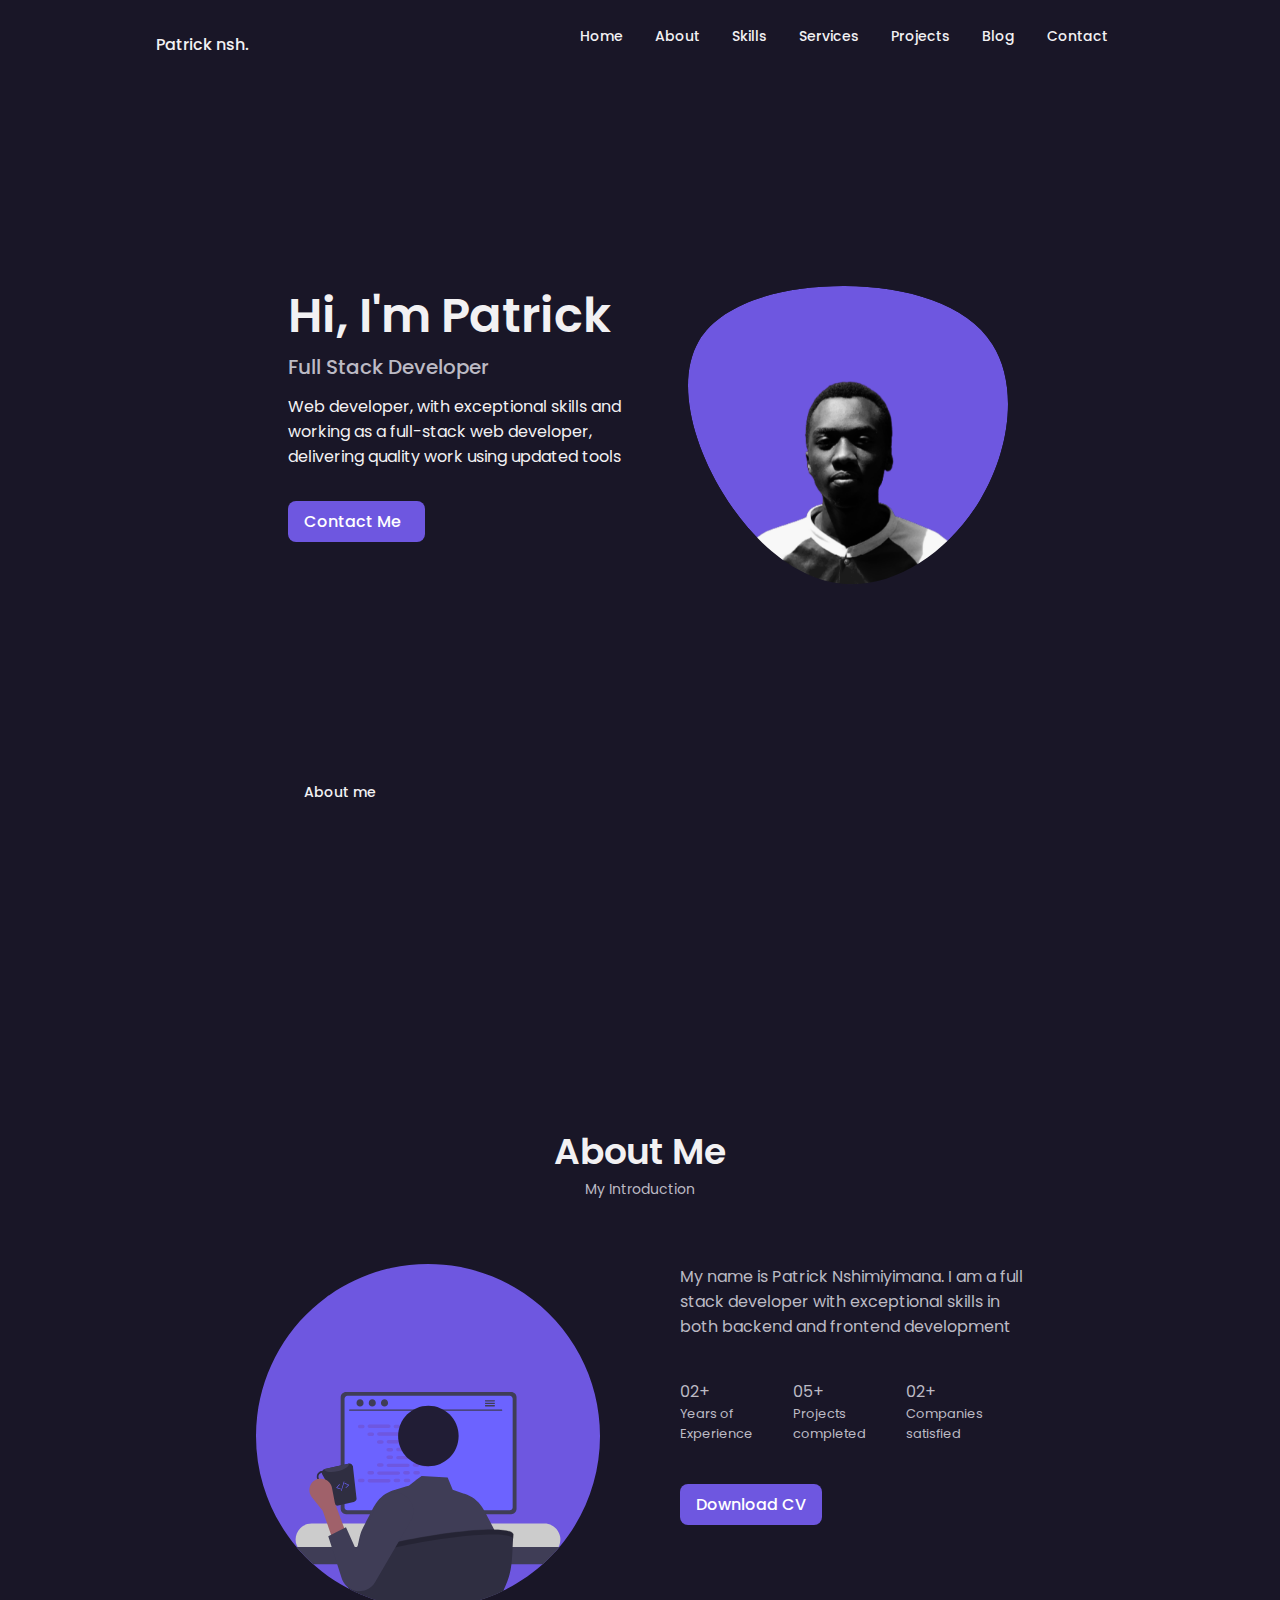
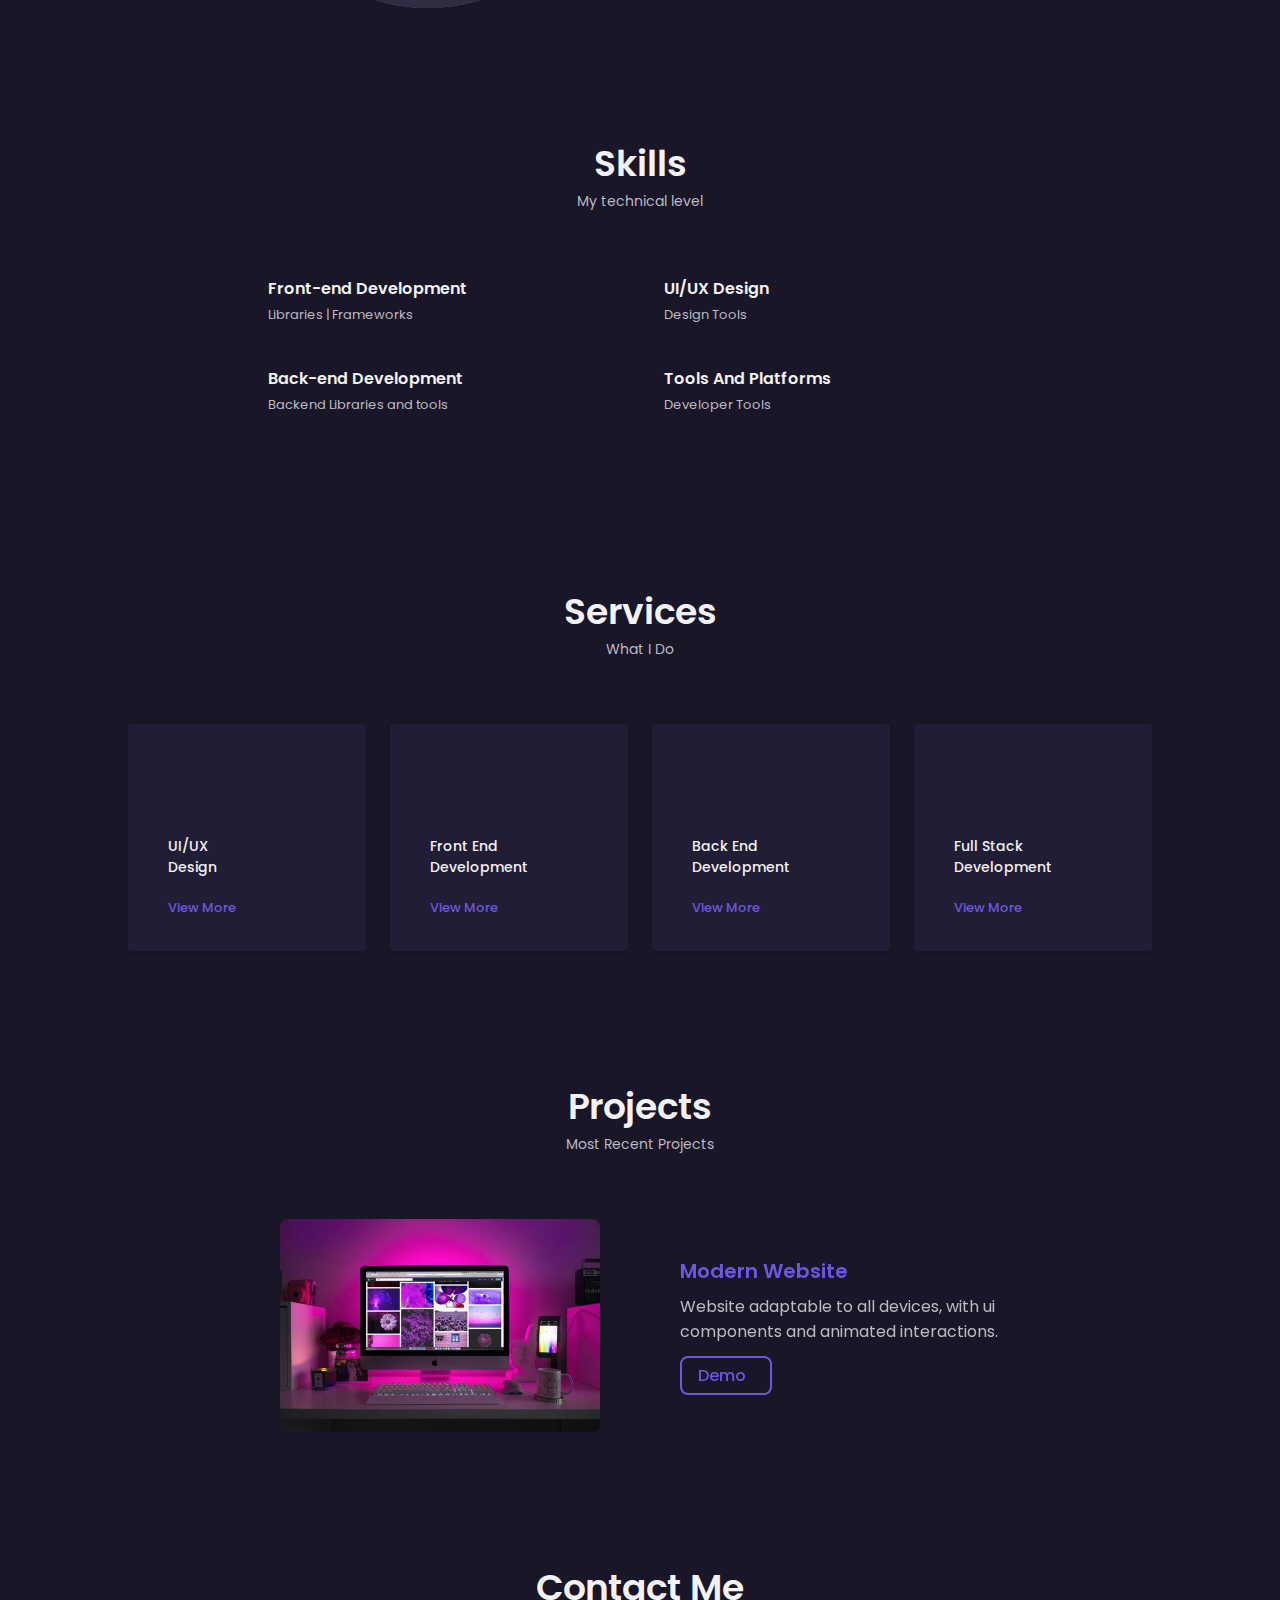
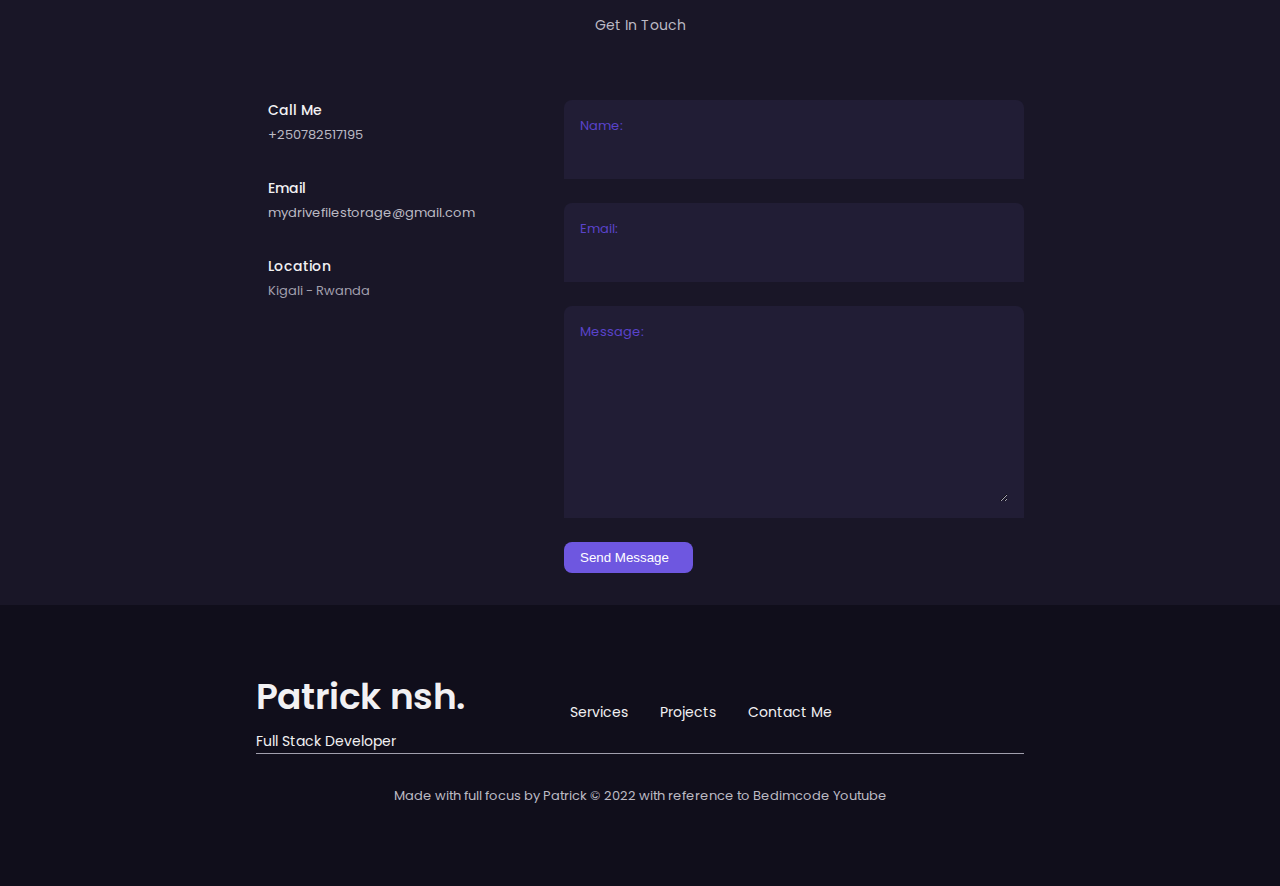
==== index.html @ 70150153 "initial commit" ====
<!DOCTYPE html>
<html lang="en">
<head>
    <meta charset="UTF-8">
    <meta http-equiv="X-UA-Compatible" content="IE=edge">
    <meta name="viewport" content="width=device-width, initial-scale=1.0">
    <link rel="stylesheet" href="https://unicons.iconscout.com/release/v4.0.0/css/line.css">
    <link rel="stylesheet" href="assets/css/swiper-bundle.min.css">
    <link rel="stylesheet" href="assets/css/styles.css">
    <title>Patrick | My portfolio</title>
</head>
<body>
    <header class="header" id="header">
        <nav class="container nav">
            <a href="#" class="nav__logo">Patrick nsh.</a>
            <div class="nav__menu" id="nav-menu">
                <ul class="nav__list grid">
                    <li class="nav__item">
                        <a href="#home" class="nav__link">
                            <i class="uil uil-estate nav__icon"></i> Home
                        </a>
                    </li>
                    <li class="nav__item">
                        <a href="#about" class="nav__link">
                            <i class="uil uil-user nav__icon"></i> About
                        </a>
                    </li>
                    <li class="nav__item">
                        <a href="#skills" class="nav__link">
                            <i class="uil uil-file-alt nav__icon"></i> Skills
                        </a>
                    </li>
                    <li class="nav__item">
                        <a href="#services" class="nav__link">
                            <i class="uil uil-briefcase-alt nav__icon"></i> Services
                        </a>
                    </li>
                    <li class="nav__item">
                        <a href="#portfolio" class="nav__link">
                            <i class="uil uil-browser nav__icon"></i></i> Projects
                        </a>
                    </li>
                    <li class="nav__item">
                        <a href="assets/Blog/index.html" target="_blank" class="nav__link"> 
                            <i class="uil uil-book-open nav__icon"></i> Blog
                        </a>
                    </li>
                    <li class="nav__item">
                        <a href="#contact" class="nav__link"> 
                            <i class="uil uil-message nav__icon"></i> Contact
                        </a>
                    </li>
                   
                </ul>
                <i class="uil uil-times nav__close" id="nav-close"></i>
            </div>
            <div class="nav__btns">
    
                <div class="nav__toggle" id="nav-toggle">
                    <i class="uil uil-apps"></i> 
                </div>
            </div>
        </nav>
    </header>
    
    <!-- MAIN -->
    <main class="main">
        <!-- HOME -->
        <section class="home section active-link" id="home">
            <div class="home__container container grid">
                <div class="home__content grid">
                    <div class="home__social">
                        <a href="" target="_blank" class="home__social-icon"><i class="uil uil-twitter-alt"></i></a>
                        <a href="" target="_blank" class="home__social-icon"><i class="uil uil-linkedin-alt"></i></a>
                        <a href="" target="_blank" class="home__social-icon"><i class="uil uil-github-alt"></i></a>
                    </div>
                    <div class="home__img">
                        <svg class="home__blob" viewBox="0 0 200 187" xmlns="http://www.w3.org/2000/svg" xmlns:xlink="http://www.w3.org/1999/xlink">
                            <mask id="mask0" mask-type="alpha">
                                <path d="M190.312 36.4879C206.582 62.1187 201.309 102.826 182.328 134.186C163.346 165.547 
                                130.807 187.559 100.226 186.353C69.6454 185.297 41.0228 161.023 21.7403 129.362C2.45775 
                                97.8511 -7.48481 59.1033 6.67581 34.5279C20.9871 10.1032 59.7028 -0.149132 97.9666 
                                0.00163737C136.23 0.303176 174.193 10.857 190.312 36.4879Z"/>
                            </mask>
                            <g mask="url(#mask0)">
                                <path d="M190.312 36.4879C206.582 62.1187 201.309 102.826 182.328 134.186C163.346 
                                165.547 130.807 187.559 100.226 186.353C69.6454 185.297 41.0228 161.023 21.7403 
                                129.362C2.45775 97.8511 -7.48481 59.1033 6.67581 34.5279C20.9871 10.1032 59.7028 
                                -0.149132 97.9666 0.00163737C136.23 0.303176 174.193 10.857 190.312 36.4879Z"/>
                                <image class="home__blob-img" x='18' y='44' href="/assets/img/profile1.png"/>
                            </g>
                        </svg>
                    </div>
                    <div class="home__data">
                        <h1 class="home__title">Hi, I'm Patrick</h1>
                        <h3 class="home__subtitle">Full Stack Developer</h3>
                        <p class="home__description">
                            Web developer, with exceptional skills and working as a full-stack web developer, 
                             delivering quality work using updated tools
                        </p>
                        <a href="#contact" class="button button--flex">Contact Me<i class="uil uil-message button__icon"></i></a>
                    </div>
                </div>
                <div class="home__scroll">
                    <a href="#about" class="home__scroll-button button--flex"><i class="uil uil-mouse-alt home__scroll-mouse"></i>
                    <span class="home__scroll-name">About me</span>
                    <i class="uil uil-arrow-down home__scroll-arrow"></i>
                    </a>
                </div>
            </div>
        </section>
    
        <!-- ABOUT -->
        <section class="about section" id="about">
            <h2 class="section__title">About Me</h2>
            <span class="section__subtitle">My Introduction</span>
            <div class="about__container container grid">
                <img src="/assets/img/programmer.svg" alt="programmer" class="about__img">
    
                <div class="about__data">
                    <p class="about__description"> My name is Patrick Nshimiyimana. 
                        I am a full stack developer with exceptional skills in both backend and frontend development
                    </p>
                    <div class="about__info">
                        <div>
                            <span class="about__info-title">02+</span>
                            <span class="about__info-name">Years of Experience</span>
                        </div>
                        <div>
                            <span class="about__info-title">05+</span>
                            <span class="about__info-name">Projects completed</span>
                        </div>
                        <div>
                            <span class="about__info-title">02+</span>
                            <span class="about__info-name">Companies satisfied</span>
                        </div>
                    </div>
                    <div class="about__buttons">
                        <a download="" href="assets/pdf/Christ letter 1 fin.pdf" class="button button--flex">
                            Download CV <i class="uil uil-download-alt button-icon"></i>
                        </a>
                    </div>
                </div>
            </div>
        </section>
    
        <!-- SKILLS -->
        <section class="skills section container" id="skills">
            <h2 class="section__title">Skills</h2>
            <span class="section__subtitle">My technical level</span>
            <div class="skills__container contaier grid">
                <div>
                    <!-- Front-end -->
                    <div class="skills__content skills__close">
                        <div class="skills__header">
                            <i class="uil uil-brackets-curly skills__icon"></i>
                            <div>
                                <h1 class="skills__title">Front-end Development</h1>
                                <span class="skills__subtitle">Libraries | Frameworks</span>
                            </div>
                            <i class="uil uil-angle-down skills__arrow"></i>
                        </div>
    
                        <div class="skills__list grid">
                            <div class="skills__data">
                                <div class="skills__titles">
                                    <h3 class="skills__name">HTML</h3>
                                </div>
                            </div>
                        </div>
                        
                        <div class="skills__list grid">
                            <div class="skills__data">
                                <div class="skills__titles">
                                    <h3 class="skills__name">CSS | Sass</h3>
                                </div>
                            </div>
                        </div>
    
                        <div class="skills__list grid">
                            <div class="skills__data">
                                <div class="skills__titles">
                                    <h3 class="skills__name">Tailwind CSS</h3>
                                </div>
                            </div>
                        </div>
    
                        <div class="skills__list grid">
                            <div class="skills__data">
                                <div class="skills__titles">
                                    <h3 class="skills__name">Javascript</h3>
                                </div>
                            </div>
                        </div>
    
                        <div class="skills__list grid">
                            <div class="skills__data">
                                <div class="skills__titles">
                                    <h3 class="skills__name">React</h3>
                                </div>
                            </div>
                        </div>
    
    
                    </div>

                    <!-- backend -->
                    <div class="skills__content skills__close">
                        <div class="skills__header">
                            <i class="uil uil-server-network-alt skills__icon"></i>
                            <div>
                                <h1 class="skills__title">Back-end Development</h1>
                                <span class="skills__subtitle">Backend Libraries and tools</span>
                            </div>
                            <i class="uil uil-angle-down skills__arrow"></i>
                        </div>
    
                        <div class="skills__list grid">
                            <div class="skills__data">
                                <div class="skills__titles">
                                    <h3 class="skills__name">Node.js</h3>
                                </div>
                            </div>
                        </div>
                        
                        <div class="skills__list grid">
                            <div class="skills__data">
                                <div class="skills__titles">
                                    <h3 class="skills__name">Express.js</h3>
                                </div>
                            </div>
                        </div>
                        
                        <div class="skills__list grid">
                            <div class="skills__data">
                                <div class="skills__titles">
                                    <h3 class="skills__name">MongoDB</h3>
                                </div>
                            </div>
                        </div>

                        <div class="skills__list grid">
                            <div class="skills__data">
                                <div class="skills__titles">
                                    <h3 class="skills__name">Postgres</h3>
                                </div>
                            </div>
                        </div>
    
                    </div>
                </div>
    
                <div>
                    <div>
                        <!-- UI/UX Design -->
                        <div class="skills__content skills__close">
                            <div class="skills__header">
                                <i class="uil uil-swatchbook skills__icon"></i>
                                <div>
                                    <h1 class="skills__title">UI/UX Design</h1>
                                    <span class="skills__subtitle">Design Tools</span>
                                </div>
                                <i class="uil uil-angle-down skills__arrow"></i>
                            </div>
        
                            <div class="skills__list grid">
                                <div class="skills__data">
                                    <div class="skills__titles">
                                        <h3 class="skills__name">Figma</h3>
                                    </div>
                                </div>
                            </div>
                            
                            <div class="skills__list grid">
                                <div class="skills__data">
                                    <div class="skills__titles">
                                        <h3 class="skills__name">Piktochart</h3>
                                    </div>
                                </div>
                            </div>
        
        
                        </div>
        
                        <!-- Tools And Platforms -->
                        <div class="skills__content skills__close">
                            <div class="skills__header">
                                <i class="uil uil-cell skills__icon"></i>
                                <div>
                                    <h1 class="skills__title">Tools And Platforms</h1>
                                    <span class="skills__subtitle">Developer Tools</span>
                                </div>
                                <i class="uil uil-angle-down skills__arrow"></i>
                            </div>
                            
                            <div class="skills__list grid">
                                <div class="skills__data">
                                    <div class="skills__titles">
                                        <h3 class="skills__name">Git | Github</h3>
                                    </div>
                                </div>
                            </div>

                            <div class="skills__list grid">
                                <div class="skills__data">
                                    <div class="skills__titles">
                                        <h3 class="skills__name">Heroku</h3>
                                    </div>
                                </div>
                            </div>
                            <div class="skills__list grid">
                                <div class="skills__data">
                                    <div class="skills__titles">
                                        <h3 class="skills__name">Netlify</h3>
                                    </div>
                                </div>
                            </div>
        
                            <div class="skills__list grid">
                                <div class="skills__data">
                                    <div class="skills__titles">
                                        <h3 class="skills__name">Firebase</h3>
                                    </div>
                                </div>
                            </div>
        
                        </div>
                    </div>
    
                </div>
            </div>
        </section>
    
        <!-- SERVICES -->
        <section class="services section" id="services">
            <h2 class="section__title">Services</h2>
            <span class="section__subtitle">What I Do</span>
    
            <div class="services__container container grid">
                <!-- UI / UX Design -->
                <div class="services__content">
                    <div>
                        <i class="uil uil-web-grid services__icon"></i>
                        <h3 class="services__title">UI/UX<br>Design</h3>
                        <span class="button button--flex button--small button--link services__button">
                            View More <i class="uil uil-arrow-right button__icon"></i>
                        </span>
    
                        <div class="services__modal">
                            <div class="services__modal-content">
                                <h4 class="services__modal-title">UI/UX<br>Design</h4>
                                <i class="uil uil-times services__modal-close"></i>
                                <ul class="services__modal-services grid">
                                    <li class="services__modal-service">
                                        <i class="uil uil-check-circle services__modal-icon"></i>
                                        <p>I develop Modern User Interface Website</p>
                                    </li>
                                    <li class="services__modal-service">
                                        <i class="uil uil-check-circle services__modal-icon"></i>
                                        <p>Website Development</p>
                                    </li>
                                    <li class="services__modal-service">
                                        <i class="uil uil-check-circle services__modal-icon"></i>
                                        <p>I Create UX Element Interactions</p>
                                    </li>
                                    <li class="services__modal-service">
                                        <i class="uil uil-check-circle services__modal-icon"></i>
                                        <p>I Promote Your Company Brand</p>
                                    </li>
                                </ul>
                            </div>
                        </div>
                    </div>
                </div>
                
                <!-- Front End Development -->
                <div class="services__content">
                    <div>
                        <i class="uil uil-arrow services__icon"></i>
                        <h3 class="services__title">Front End<br>Development</h3>
                        <span class="button button--flex button--small button--link services__button">
                            View More <i class="uil uil-arrow-right button__icon"></i>
                        </span>
    
                        <div class="services__modal">
                            <div class="services__modal-content">
                                <h4 class="services__modal-title">Front End<br>Development</h4>
                                <i class="uil uil-times services__modal-close"></i>
                                <ul class="services__modal-services grid">
                                    <li class="services__modal-service">
                                        <i class="uil uil-check-circle services__modal-icon"></i>
                                        <p>I develop Modern User Interface Website</p>
                                    </li>
                                    <li class="services__modal-service">
                                        <i class="uil uil-check-circle services__modal-icon"></i>
                                        <p>Website Development</p>
                                    </li>
                                    <li class="services__modal-service">
                                        <i class="uil uil-check-circle services__modal-icon"></i>
                                        <p>I Create UX Element Interactions</p>
                                    </li>
                                    <li class="services__modal-service">
                                        <i class="uil uil-check-circle services__modal-icon"></i>
                                        <p>I Promote Your Company Brand</p>
                                    </li>
                                </ul>
                            </div>
                        </div>
                    </div>
                </div>
                
                <!-- Back End Development -->
                <div class="services__content">
                    <div>
                        <i class="uil uil-server-connection services__icon"></i>
                        <h3 class="services__title">Back End<br>Development</h3>
                        <span class="button button--flex button--small button--link services__button">
                            View More <i class="uil uil-arrow-right button__icon"></i>
                        </span>
    
                        <div class="services__modal">
                            <div class="services__modal-content">
                                <h4 class="services__modal-title">Back End<br>Development</h4>
                                <i class="uil uil-times services__modal-close"></i>
                                <ul class="services__modal-services grid">
                                    <li class="services__modal-service">
                                        <i class="uil uil-check-circle services__modal-icon"></i>
                                        <p>I develop Modern User Interface Website</p>
                                    </li>
                                    <li class="services__modal-service">
                                        <i class="uil uil-check-circle services__modal-icon"></i>
                                        <p>Websites Development</p>
                                    </li>
                                    <li class="services__modal-service">
                                        <i class="uil uil-check-circle services__modal-icon"></i>
                                        <p>I Create UX Element Interactions</p>
                                    </li>
                                    <li class="services__modal-service">
                                        <i class="uil uil-check-circle services__modal-icon"></i>
                                        <p>I Promote Your Company Brand</p>
                                    </li>
                                </ul>
                            </div>
                        </div>
                    </div>
                </div>
                
                <!-- Full Stack Development -->
                <div class="services__content">
                    <div>
                        <i class="uil uil-brackets-curly services__icon"></i>
                        <h3 class="services__title">Full Stack<br>Development</h3>
                        <span class="button button--flex button--small button--link services__button">
                            View More <i class="uil uil-arrow-right button__icon"></i>
                        </span>
    
                        <div class="services__modal">
                            <div class="services__modal-content">
                                <h4 class="services__modal-title">Full Stack<br>Development</h4>
                                <i class="uil uil-times services__modal-close"></i>
                                <ul class="services__modal-services grid">
                                    <li class="services__modal-service">
                                        <i class="uil uil-check-circle services__modal-icon"></i>
                                        <p>I develop Modern User Interface Websites</p>
                                    </li>
                                    <li class="services__modal-service">
                                        <i class="uil uil-check-circle services__modal-icon"></i>
                                        <p>Websites Development</p>
                                    </li>
                                    <li class="services__modal-service">
                                        <i class="uil uil-check-circle services__modal-icon"></i>
                                        <p>I Create UX Element Interactions</p>
                                    </li>
                                    <li class="services__modal-service">
                                        <i class="uil uil-check-circle services__modal-icon"></i>
                                        <p>I Promote Your Company Brand</p>
                                    </li>
                                </ul>
                            </div>
                        </div>
                    </div>
                </div>
    
    
            </div>
        </section>
    
        <!-- Projects -->
        <section class="portfolio section" id="portfolio">
            <h2 class="section__title">Projects</h2>
            <span class="section__subtitle">Most Recent Projects</span>
    
            <div class="portfolio__container container swiper swiper-container">
                <div class="swiper-wrapper">
                    <!-- Project 1 -->
                    <div class="portfolio__content grid swiper-slide">
                        <img src="/assets/img/portfolio1.jpg" alt="" class="portfolio__img">
    
                        <div class="portfolio__data">
                            <h3 class="portfolio__title">Modern Website</h3>
                            <p class="portfolio__description">Website adaptable to all devices, with ui components and animated interactions.</p>
                            <a href="#" class="button button--flex button--small portfolio__button">
                                Demo <i class="uil uil-arrow-right button__icon"></i></a>
                        </div>
                    </div>
                    
                    <!-- Project 2 -->
                    <!-- <div class="portfolio__content grid swiper-slide">
                        <img src="/assets/img/portfolio2.jpg" alt="" class="portfolio__img">
    
                        <div class="portfolio__data">
                            <h3 class="portfolio__title">Web Application</h3>
                            <p class="portfolio__description">Website adaptable to all devices, with ui components and animated interactions.</p>
                            <a href="#" class="button button--flex button--small portfolio__button">
                                Demo <i class="uil uil-arrow-right button__icon"></i></a>
                        </div>
                    </div> -->
                    
                    <!-- Project 3 -->
                   <!-- <div class="portfolio__content grid swiper-slide">
                        <img src="/assets/img/portfolio3.jpg" alt="" class="portfolio__img">
    
                        <div class="portfolio__data">
                            <h3 class="portfolio__title">Online Store</h3>
                            <p class="portfolio__description">Website adaptable to all devices, with ui components and animated interactions.</p>
                            <a href="#" class="button button--flex button--small portfolio__button">
                                Demo <i class="uil uil-arrow-right button__icon"></i></a>
                        </div>
                    </div> -->
                </div>
                <!-- Pagination Arrows -->
                <div class="swiper-button-next">
                    <i class="uil uil-angle-right-b swiper-portfolio-icon"></i>
                </div>
                <div class="swiper-button-prev">
                    <i class="uil uil-angle-left-b swiper-portfolio-icon"></i>
                </div>
                <!-- Pagination -->
                <div class="swiper-pagination"></div>
            </div>
        </section>
    
        </section>
    
        <!-- CONTACT ME -->
        <section class="contact section" id="contact">
            <h2 class="section__title">Contact Me</h2>
            <span class="section__subtitle">Get In Touch</span>
    
            <div class="contact__container container grid">
                <div>
                    <!-- Telephone -->
                    <div class="contact__information">
                        <i class="uil uil-phone-alt contact__icon"></i>
    
                        <div>
                            <h3 class="contact__title">Call Me</h3>
                            <span class="contact__subtitle"><a href="tel:+250782517195">+250782517195</a></span>
                        </div>
                    </div>
                    <!-- Email -->
                    <div class="contact__information">
                        <i class="uil uil-envelope contact__icon"></i>
    
                        <div>
                            <h3 class="contact__title">Email</h3>
                            <span class="contact__subtitle"><a href="mailto:mydrivefilestorage@gmail.com">mydrivefilestorage@gmail.com</a></span>
                        </div>
                    </div>
                    <!-- Location -->
                    <div class="contact__information">
                        <i class="uil uil-map-marker contact__icon"></i>
    
                        <div>
                            <h3 class="contact__title">Location</h3>
                            <span class="contact__subtitle"> Kigali - Rwanda</span>
                        </div>
                    </div>
                </div>
                <!-- Contact Me Forms -->
                <!-- <form action="" method="POST" class="contact__form grid" id="form">
                        <div class="contact__content">
                            <label for="" class="contact__label">Names:</label>
                            <input type="text" name="name" id="nameId" class="contact__input" >
                        </div>
                        <div class="contact__content">
                            <label for="" class="contact__label">Email:</label>
                            <input type="email" name="email" id="emailId" class="contact__input">
                        </div>
                    <div class="contact__content">
                        <label for="" class="contact__label">Message:</label>
                        <textarea name="message" id="messageId" cols="0" rows="7" class="contact__input" ></textarea>
                    </div>
    
                    <div>
                        <button type="submit" class="button button--flex contact--btn" id="submitBtn">Send Message<i class="uil uil-message button__icon"></i> </button>
                    </div>
                </form> -->

                <form id="form" class="contact__form grid">

                    <div class="contact__content">
                      <label for="name" class="contact__label">Name:</label>
                      <input type="text" name="username" id="username" class="contact__input"/>
                      <div class="error"></div>
                    </div>
                
                    <div class="contact__content">
                      <label for="email" class="contact__label">Email:</label>
                      <input type="email" name="email" id="email" class="contact__input"/>
                      <div class="error"></div>
                    </div>
                
                    <div class="contact__content">
                      <label for="message" class="contact__label">Message:</label>
                      <textarea type="text" name="message" cols="0" rows="7" id="message" class="contact__input" > </textarea>
                      <div class="error"></div>
                    </div>
                
                    <div>
                        <button type="submit" class="button button--flex contact--btn" id="submitBtn">Send Message<i class="uil uil-message button__icon"></i> </button>
                    </div>
                  </form>

            </div>
        </section>

        <footer class="footer">
            <div class="footer__bg">
                <div class="footer__container container grid">
                    <div>
                        <h1 class="footer__title">Patrick nsh.</h1>
                        <span class="footer__subtitle">Full Stack Developer</span>
                    </div>
                    <div>
                        <ul class="footer__links grid">
                            <li><a href="#services" class="footer__link">Services</a></li>
                            <li><a href="#portfolio" class="footer__link">Projects</a></li>
                            <li><a href="#contact" class="footer__link">Contact Me</a></li>
                        </ul>
                    </div>
                    <div class="footer__socials grid">
                        <a href="#" target="_blank" class="footer__social"><i class="uil uil-instagram"></i></a>
                        <a href="#" target="_blank" class="footer__social"><i class="uil uil-linkedin-alt"></i></a>
                        <a href="#" target="_blank" class="footer__social"><i class="uil uil-github-alt"></i></a>
                    </div>
                </div>
                <div class="footer__copyright container grid">
                    <p class="footer__copy">Made with full focus by Patrick &#169; 2022 with reference to Bedimcode Youtube</p>
                </div>
            </div>
        </footer>
        
    </main>

    <script src="assets/js/main.js"></script>
    <!-- <script src="assets/js/validation.js"></script> -->
    <script src="assets/js/userMessages.js"></script>
    <script src="assets/js/swiper-bundle.min.js"></script>
</body>
</html>
---- assets/css/styles.css ----
/* GOOGLE FONTS */
@import url('https://fonts.googleapis.com/css2?family=Poppins:wght@100;200;300;400;500;600;700;800;900&display=swap');

/* VARIABLES CSS */
:root {
    --header-height: 4rem;

    /*========== Colors ==========*/
    /* Change favorite color */
    --hue-color: 250; /*Purple 250 - Green 142 - Blue 230 - Pink 340*/

    /* HSL color mode */
    --first-color: hsl(var(--hue-color), 69%, 61%);
    --first-color-alt: hsl(var(--hue-color), 57%, 53%);
    --text-color-light: hsl(var(--hue-color), 8%, 65%);
    --first-color-second: hsl(var(--hue-color), 30%, 8%);
    --title-color: hsl(var(--hue-color), 8%, 95%);
    --text-color: hsl(var(--hue-color), 8%, 75%);
    --input-color: hsl(var(--hue-color), 29%, 16%);
    --body-color: hsl(var(--hue-color), 28%, 12%);
    --container-color: hsl(var(--hue-color), 29%, 16%);
    --scroll-bar-color: hsl(var(--hue-color), 12%, 48%);
    --scroll-thumb-color: hsl(var(--hue-color), 12%, 36%);

    /*========== Font and typography ==========*/
    --body-font: 'Poppins', sans-serif;

    /* .5rem = 8px, 1rem = 16px, 1.5rem = 24px ... */
    --big-font-size: 2rem;
    --h1-font-size: 1.5rem;
    --h2-font-size: 1.25rem;
    --h3-font-size: 1.125rem;
    --normal-font-size: .938rem;
    --small-font-size: .813rem;
    --smaller-font-size: .75rem;

    /*========== Font weight ==========*/
    --font-medium: 500;
    --font-semi-bold: 600;

    /*========== Margins Bottom ==========*/
    /* .25rem = 4px, .5rem = 8px, .75rem = 12px ... */
    --mb-0-25: .25rem;
    --mb-0-5: .5rem;
    --mb-0-75: .75rem;
    --mb-1: 1rem;
    --mb-1-5: 1.5rem;
    --mb-2: 2rem;
    --mb-2-5: 2.5rem;
    --mb-3: 3rem;

    /*========== z index ==========*/
    --z-tooltip: 10;
    --z-fixed: 100;
    --z-modal: 1000;
}

.error {
    color: #af4444;
    font-size: 14.5px;
    margin-top: 5px;
  }

/* Font size for large devices */
@media screen and (min-width: 968px) {
    :root {
        --big-font-size: 3rem;
        --h1-font-size: 2.25rem;
        --h2-font-size: 1.5rem;
        --h3-font-size: 1.25rem;
        --normal-font-size: 1rem;
        --small-font-size: .875rem;
        --smaller-font-size: .813rem;
    }
}

/*========== Button Dark/Light ==========*/
.nav__btns{
    display: flex;
    align-items: center;
}

.change-theme{
    font-size: 1.25rem;
    color: var(--title-color);
    margin-right: var(--mb-1);
    cursor: pointer;
}

.change-theme:hover{
    color: var(--first-color);
}

/* BASE */
*{
    margin: 0;
    padding: 0;
    box-sizing: border-box;
}

html{
    scroll-behavior: smooth;
}

body{
    margin: 0 0 var(--header-height) 0;
    font-family: var(--body-font);
    font-size: var(--normal-font-size);
    background-color: var(--body-color);
}

h1, h2, h3, h4{
    color: var(--title-color);
    font-weight: var(--font-semi-bold);
}

ul{
    list-style: none;
}

a{
    text-decoration: none;
    color: var(--text-color);
}

img{
    max-width: 100%;
    height: auto;
}


/* REUSABLE CSS CLASSES */
.section{
    padding: 2rem 0 2rem;
}

.section__title{
    font-size: var(--h1-font-size);
}

.section__subtitle{
    display: block;
    font-size: var(--small-font-size);
    margin-bottom: var(--mb-3);
    color: var(--text-color);
}

.section__title, .section__subtitle{
    text-align: center;
}

/* LAYOUT */
.container{
    max-width: 768px;
    margin-left: var(--mb-1-5);
    margin-right: var(--mb-1-5);
}

.grid{
    display: grid;
    gap: 1.5rem;
}

.header{
    width: 100%;
    position: fixed;
    bottom: 0;
    left: 0;
    z-index: var(--z-fixed);
    background-color: var(--body-color);
}


/* NAV */
.nav{
    max-width: 968px;
    height: var(--header-height);
    display: flex;
    justify-content: space-between;
    align-items: center;
    /* border-top: 1px solid var(--first-color); */
}

.nav__logo, .nav__toggle{
    color: var(--title-color);
    font-weight: var(--font-medium);
}

.nav__logo:hover{
    color: var(--first-color);
}

.nav__toggle{
    font-size: 1.1rem;
    cursor: pointer;
}

.nav__toggle:hover{
    color: var(--first-color);
}

/* Nav Menu Media Query */
@media screen and (max-width: 767px) {
    .nav__menu{
        position: fixed;
        bottom: -100%;
        left: 0;
        width: 100%;
        background-color: var(--body-color);
        padding: 2rem 1.5rem 4rem;
        box-shadow: 0 -1px 4px rgba(0, 0, 0, .15);
        border-radius: 1.5rem  1.5rem 0 0;
        transition: .4s ease;
        /* border-top: 1px solid var(--first-color-second); */
    }
}

.nav__list{
    grid-template-columns: repeat(3, 1fr);
    gap: 2rem;
    margin-bottom: var(--mb-1);
}

.nav__link{
    display: flex;
    flex-direction: column;
    align-items: center;
    text-align: center;
    font-size: var(--small-font-size);
    color: var(--title-color);
    font-weight: var(--font-medium);
}

.nav__link:hover{
    color: var(--first-color);
}

.nav__icon{
    font-size: 1.2rem;
}

.nav__close{
    position: absolute;
    right: 1.3rem;
    bottom: .5rem;
    font-size: 1.5rem;
    cursor: pointer;
    color: var(--first-color);
}
.nav__close:hover{
    color: var(--first-color-alt);
}

/* show menu */
.show-menu{
    bottom: 0;
}

/* Active link */
.active-link{
    color: var(--first-color);
}

/* Change background header */
.scroll-header{
    box-shadow: 0 -1px 4px rgba(0, 0, 0, .15);
}

/* HOME */
.home__container{
    gap: 1rem;
    height: 100vh;
}

.home__content{
    grid-template-columns: .5fr auto;
    align-items: center;
}

.home__social{
    display: grid;
    grid-template-columns: max-content;
    row-gap: 1rem;
}

.home__social-icon{
    font-size: 1.35rem;
    color: var(--first-color);
}

.home__social-icon:hover{
    color: var(--first-color-alt);
}

.home__blob{
    width: 200px;
    fill: var(--first-color);
}

.home__blob-img{
    width: 170px;
}

.home__data{
    grid-column: 1/3;
    padding-bottom: 3.5rem;
}

.home__title{
    font-size: var(--big-font-size);
}

.home__title-special{
    color: var(--first-color);
}

.home__subtitle{
    font-size: var(--h3-font-size);
    color: var(--text-color);
    font-weight: var(--font-medium);
    margin-bottom: var(--mb-0-75);
}

.home__description{
    color: var(--title-color);
    margin-bottom: var(--mb-2);
}

.home__scroll{
    display: none;
}

.home__scroll-button{
    color: var(--first-color);
    transition: .3s;
}

.home__scroll-button:hover{
    transform: translateY(.25rem);
}

.home__scroll-mouse{
    font-size: 2rem;
}

.home__scroll-name{
    font-size: var(--small-font-size);
    color: var(--title-color);
    font-weight: var(--font-medium);
    margin-right: var(--mb-0-25);
}

.home__scroll-arrow{
    font-size: 1.25rem;
}

/* BUTTONS */

.button{
    display: inline-block;
    background-color: var(--first-color);
    color: #fff;
    padding: .5rem 1rem;
    border-radius: .5rem;
    border: none;
    font-weight: var(--font-medium);
    transition: .3s ease;
}

.button:hover{
    background-color: transparent;
    border: 1px solid var(--first-color);
}

.button__icon{
    font-size: 1.25rem;
    margin-left: var(--mb-0-5);
    transition: .3s ease;
}

.button--flex{
    display: inline-flex;
    align-items: center;
}

.button--small{
    padding: .75rem 1rem;
}

.button--link{
    padding: 0;
    background: transparent;
    color: var(--first-color);
}
.button--link:hover{
    background: transparent;
    color: var(--first-color-alt);
}
/* ABOUT */

.about__img{
    width: 200px;
    border-radius: .5rem;
    justify-self: center;
    align-items: center;
}

.about__description{
    color: var(--text-color);
    text-align: justify;
    margin-bottom: var(--mb-2-5);
}

.about__info{
    color: var(--text-color);
    display: flex;
    justify-content: space-evenly;
    margin-bottom: var(--mb-2-5);
}

.about__info-name{
    font-size: var(--smaller-font-size);    
}

.about__info-name, .about__info-title{
    display: flex;
}

.about__buttons{
    display: flex;
    justify-content: center;
}

/* SKILLS */

.skills__container{
    row-gap: 0;
}

.skills__header{
    display: flex;
    align-items: center;
    margin-bottom: var(--mb-2-5);
    cursor: pointer;
}

.skills__icon, .skills__arrow{
    font-size: 2rem;
    color: var(--first-color);
}

.skills__icon{
    margin-right: var(--mb-0-75);
}

.skills__title{
    font-size: var(--h4-font-size);
}

.skills__subtitle{
    font-size: var(--smaller-font-size);
    color: var(--text-color);
}

.skills__arrow{
    margin-left: auto;
    transition: .4s;
}

.skills__list{
    row-gap: 1.5rem;
    padding-left: 2.7rem;
}

.skills__titles{
    display: flex;
    justify-content: space-between;
}

.skills__name{
    font-size: var(--normal-font-size);
    font-weight: var(--font-medium);
}

.skills__open{
    margin-bottom: var(--mb-2-5);
}

.skills__close .skills__list{
    height: 0;
    overflow: hidden;
}

.skills__open .skills__list{
    height: max-content;
    margin-bottom: var(--mb-0-25);
}

.skills__open .skills__arrow{
    transform: rotate(-180deg);
}


/* QUALIFICATION */
.qualification__tabs{
    display: flex;
    justify-content: space-evenly;
    margin-bottom: var(--mb-2);
}

.qualification__button{
    font-size: var(--smaller-font-size);
    font-weight: var(--font-medium);
    color: var(--text-color);
    cursor: pointer;
}

.qualification__button:hover, .qualification__button:hover .qualification__icon{
    color: var(--first-color);
    transform: scale3d(1.1, 1.1, 1);
    transition: transform .3s ease;
}

.qualification__icon{
    font-size: 1.5rem;
    margin-right: var(--mb-0-25);
}

.qualification__data{
    display: grid;
    grid-template-columns: 1fr max-content 1fr;
    column-gap: 1.5rem;
}

.qualification__title{
    font-size: var(--normal-font-size);
    font-weight: var(--font-medium);
    margin-bottom: var(--mb-0-5);
}
.qualification__subtitle{
    color: var(--text-color);
    display: inline-block;
    font-size: var(--smaller-font-size);
    margin-bottom: var(--mb-1);
}

.qualification__calendar{
    font-size: var(--smaller-font-size);
    color: var(--text-color-light);
    margin-bottom: var(--mb-2-5);
}

.uil-calendar-alt{
    color: var(--first-color);
    margin-right: var(--mb-0-5);
}

.qualification__rounder{
    display: inline-block;
    width: 12px;
    height: 12px;
    background: var(--first-color);
    border-radius: 50%;
}

.qualification__line{
    display: block;
    width: .5px;
    height: 100%;
    background: var(--first-color);
    transform: translate(5.5px, -7px);
}

.qualification [data-content]{
    display: none;
}

.qualification__active[data-content]{
    display: block;
}

.qualification__button.qualification__active{
    color: var(--first-color);
}

/* SERVICES */

.services__container{
    gap: 1.5rem;
    grid-template-columns: repeat(2, 1fr);
}

.services__content{
    position: relative;
    background: var(--container-color);
    padding: 3.5rem .5rem 1.25rem 1.5rem;
    border-radius: .25rem;
    box-shadow: 0 2px 4px rgba(0, 0, 0, .15);
}

.services__content:hover{
    box-shadow: 0 4px 8px rgba(0, 0, 0, .15);
}

.services__icon{
    display: block;
    font-size: 1.5rem;
    color: var(--first-color);
    margin-bottom: var(--mb-1);
}

.services__title{
    font-size: var(--small-font-size);
    margin-bottom: var(--mb-1);
    font-weight: var(--font-medium);
}

.services__button{
    cursor: pointer;
    font-size: var(--smaller-font-size);
}

.services__button:hover .button__icon{
    transform: translateX(.25rem);
    transition: transform .3s ease;
}
.services__modal{
    position: fixed;
    top: 0;
    left: 0;
    right: 0;
    bottom: 0;
    background: rgba(0, 0, 0, .5);
    display: flex;
    align-items: center;
    justify-content: center;
    padding: 0 1rem;
    z-index: var(--z-modal);
    opacity: 0;
    visibility: hidden;
    transition: .3s ease;
}

.services__modal-content{
    color: var(--text-color);
    position: relative;
    background: var(--container-color);
    padding: 1.5rem;
    border-radius: .5rem;
}

.services__modal-services{
    row-gap: 1rem;
}

.services__modal-service{
    display: flex;
}

.services__modal-title{
    font-size: var(--h3-font-size);
    font-weight: var(--font-medium);
    margin-bottom: var(--mb-1-5);
}

.services__modal-close{
    position: absolute;
    top: 1rem;
    right: 1rem;
    font-size: 1.5rem;
    color: var(--first-color);
    cursor: pointer;
}

.services__modal-icon{
    color: var(--first-color);
    margin-right: var(--mb-0-25);
}

/* Active Modal */
.active-modal{
    opacity: 1;
    visibility: visible;
}

/* PORTFOLIO */
.portfolio__container{
    overflow: initial;
}

.portfolio__content{
    padding: 0 1.5rem;
}

.portfolio__img{
    width: 265px;
    border-radius: .5rem;
    justify-self: center;
}

.portfolio__button{
    background: transparent;
    border: 2px solid var(--first-color);
    color: var(--first-color);
    padding: .3rem 1rem;
}

.portfolio__button:hover{
    background: transparent;
    color: var(--first-color-alt);
    border: 2px solid var(--first-color-alt);
    transition: color .3s ease, border .3s ease;
}

.portfolio__title{
    color: var(--first-color);
    font-size: var(--h3-font-size);
    margin-bottom: var(--mb-0-5);
}

.portfolio__description{
    color: var(--text-color);
    margin-bottom: var(--mb-0-75);
}

.portfolio__button:hover .button__icon{
    transform: translateX(.25rem);
    transition: transform .3s ease;
}

.swiper-button-prev::after, .swiper-button-next::after {
    content: '';
}

.swiper-button-prev{
    left: -.8rem;
}

.swiper-button-next{
    right: -.8rem;
}

.swiper-portfolio-icon{
    font-size: 2rem;
    color: var(--first-color);
}

.swiper-container-horizontal > .swiper-pagination-bullets{
    bottom: -2.5rem;
}

.swiper-pagination-bullet-active{
    background: var(--first-color);
}

.swiper-button-prev, .swiper-button-next, .swiper-pagination-bullet{
    outline: none;
}



/* CONTACT ME */
.contact__container{
    row-gap: 3rem;
}

.contact__information{
    display: flex;
    margin-bottom: var(--mb-2);
}

.contact__icon{
    font-size: 1.5rem;
    color: var(--first-color);
    margin-right: var(--mb-0-75);
}

.contact__title{
    font-size: var(--small-font-size);
    font-weight: var(--font-medium);
}

.contact__subtitle{
    font-size: var(--smaller-font-size);
    color: var(--text-color-light);
}

.contact__content{
    background: var(--input-color);
    border-top-left-radius: .5rem;
    border-top-right-radius: .5rem;
    padding: .75rem 1rem .25rem;
}

.contact__label{
    font-size: var(--smaller-font-size);
    color: var(--first-color-alt);
}


.contact__input{
    width: 100%;
    background: var(--input-color);
    color: var(--text-color);
    font-family: var(--body-font);
    font-size: var(--small-font-size);
    border: none;
    outline: none;
    padding: .25rem .5rem .5rem 0;
}


.contact--btn:hover{
    background: transparent;
    border: 1px solid var(--first-color);
}

.contact--btn:hover .button__icon{
    transform: translateX(.3rem);
    transition: transform .3s ease;
}

/* FOOTER */

.footer__container{
    row-gap: 3.5rem;
    margin-bottom: var(--mb-3);
}

.footer__bg{
    background: var(--first-color-second);
    padding: 4rem 0 3rem;
}

.footer__title{
    color: var(--title-color);
    font-size: var(--h1-font-size);
    margin-bottom: var(--mb-0-25);
}

.footer__subtitle{
    color: var(--title-color);
    font-size: var(--small-font-size);
}

.footer__links{
    display: flex;
    flex-direction: column;
    grid-template-columns: repeat(3, 1fr);
    column-gap: .5rem;
    row-gap: .5rem;
}

.footer__link{
    font-weight: 400;
    color: var(--title-color) !important;
    font-size: var(--small-font-size);
}

.footer__link:hover{
    color: var(--first-color-lighter);
}

.footer__socials{
    grid-template-columns: repeat(3, 1fr);
    column-gap: .5rem;
    row-gap: .5rem;
    align-self: center;
}

.footer__social{
    font-size: 1.25rem;
    color: var(--title-color) !important;
    margin-right: var(--mb-1-5);
}

.footer__social:hover{
    color: var(--first-color-lighter);
}

.footer__copyright {
    border-top: 1px solid var(--text-color-light);
}

.footer__copy{
    font-size: var(--smaller-font-size);
    color: var(--text-color);
    text-align: center;
    margin: 2rem 0;
}

.footer__link, .footer__social{
    color: var(--text-color);
}


/*========== SCROLL UP ==========*/
.scrollup{
    position: fixed;
    right: 1rem;
    bottom: -20%;
    background: var(--first-color);
    opacity: .8;
    padding: 0 .4rem;
    border-radius: 50%;
    z-index: var(--z-tooltip);
    outline: none;
    transition: .4s ease-in;
}

.scrollup:hover{
    color: var(--first-color-alt);
}

.scrollup__icon{
    font-size: 1.5rem;
    color: #fff;
}

/* Show scroll */
.show-scroll{
    bottom: 5rem;
}

/*========== SCROLL BAR ==========*/
::-webkit-scrollbar{
    width: .4rem;
    background: var(--scroll-bar-color);
    border-radius: .5rem;
}

::-webkit-scrollbar-thumb{
    background: var(--scroll-thumb-color);
    border-radius: .5rem;
}

::-webkit-scrollbar-thumb:hover{
    background: #47477e;
}

/* MEDIA QUERIES */
/* For small devices */
@media screen and (max-width: 350px) {
    .container{
        margin: 0 var(--mb-1);
    }

    .nav__menu{
        padding: 2rem .25rem 4rem;
    }

    .nav__list{
        column-gap: 0;
    }
    
    .home__content{
        grid-template-columns: 1fr 5fr 2fr;
        text-align: center;
    }

    .home__blob{
        width: 180px;
    }

    .skills__title{
        font-size: var(--normal-font-size);
    }

    .qualification__data{
        gap: .5rem;
    }

    .services__container{
        grid-template-columns: max-content;
        justify-content: center;
    }

    .services__content{
        padding-right: 3.5rem;
    }

    .services__modal{
        padding: 0 .5rem;
    }

    .project__img{
        width: 200px;
    }
    .testimonial__data, .testimonial__header {
        flex-direction: column;
        align-items: center;
    }
    .testimonial__img{
        margin-right: 0;
        margin-bottom: var(--mb-0-25);
    }

    .testimonial__data, .testimonial__description {
        text-align: center;
    }
}


/* For medium devices */
@media screen and (min-width: 568px) {
    .home__content{
        grid-template-columns: max-content 1fr 1fr;
    }
    .home__data{
        grid-column: initial;
    }
    .home__img{
        order: 1;
        justify-self: center;
    }

    .about__container, .skills__container, .portfolio__content, .project__container, .contact__container, .footer__container{
        grid-template-columns: repeat(2, 1fr);
    }

    .qualification__sections{
        display: grid;
        grid-template-columns: .6fr;
        justify-content: center;
    }
}

@media screen and (min-width: 768px) {
    .container{
        margin: 0 auto;
    }
    
    body{
        margin: 0;
    }

    .section{
        padding: 6rem 0 2rem;
    }

    .section__subtitle{
        margin-bottom: 4rem;
    }

    .header{
        top: 0;
        bottom: initial;
    }

    .header, .main, .footer__container {
        padding: 0 1rem;
    }

    .nav{
        height: calc(var(--header-height) + 1.5rem );
        column-gap: 1rem;
    }

    .nav__icon, .nav__close, .nav__toggle{ 
        display: none;
    }

    .nav__list{
        display: flex;
        column-gap: 2rem;
    }

    .nav__menu{
        margin-left: auto;
    }

    .change-theme{
        margin: 0;
    }

    .home__container{
        row-gap: 5rem;
    }

    .home__content{
        padding-top: 5.5rem;
        column-gap: 2rem;
    }
    
    .home__blob{
        width: 270px;
    }
    .home__scroll{
        display: block;
    }
    .home__scroll-button{
        margin-left: 3rem;
    }
    .about__container{
        column-gap: 5rem;
    }
    .about__img{
        width: 350px;
    }
    .about__description{
        text-align: initial;
    }
    .about__info{
        justify-content: space-between;
    }
    .about__buttons{
        justify-content: initial;
    }

    .qualification__tabs{
        justify-content: center;
    }
    .qualification__button{
        margin: 0 var(--mb-1);
    }
    .qualification__sections{
        grid-template-columns: .5fr;
    }

    .services__container{
        grid-template-columns: repeat(3, 218px);
        justify-content: center;
    }
    .services__icon{
        font-size: 2rem;
    }
    .services__content{
        padding: 6rem 0 2rem 2.5rem;
    }
    .services__modal-content{
        width: 450px;
    }

    .portfolio__img{
        width: 320px;
    }
    .portfolio__content{
        align-items: center;
    }

    .project{
        text-align: initial;
    }

    .project__bg{
        background: none;
    }
    .project__container{
        background: var(--first-color-second);
        border-radius: 1rem;
        padding: 3rem 2.5rem 0;
        grid-template-columns: 1fr max-content;
        column-gap: 3rem;
    }
    .project__data{
        padding-top: .8rem;
    }

    .footer__container{
        grid-template-columns: repeat(3, 1fr);
        display: flex;
        align-items: center;
        justify-content: space-between;
    }
    .footer__links{
        flex-direction: row;
        column-gap: 2rem;
    }
    .footer__socials{
        justify-self: flex-end;
    }
}



/* For large devices */
@media screen and (min-width: 1024px) {
    .header, .main, .footer__container{
        padding: 0;
    }

    .home__blob{
        width: 320px;
    }
    .home__social{
        transform: translateX(-6rem);
    }

    .services__container{
        grid-template-columns: repeat(4, 238px);
    }

    .portfolio__content{
        column-gap: 5rem;
    }
    .swiper-portfolio-icon{
        font-size: 3.5rem;
    }
    .swiper-button-prev{
        left: -3.5rem;
    }
    .swiper-button-next{
        right: -3.5rem;
    }
    .swiper-container-horizontal > .swiper-pagination-bullets {
        bottom: -4.5rem;
    }

    .contact__form{
        width: 460px;
    }
    .contact__inputs{
        grid-template-columns: repeat(2, 1fr);
    }
}
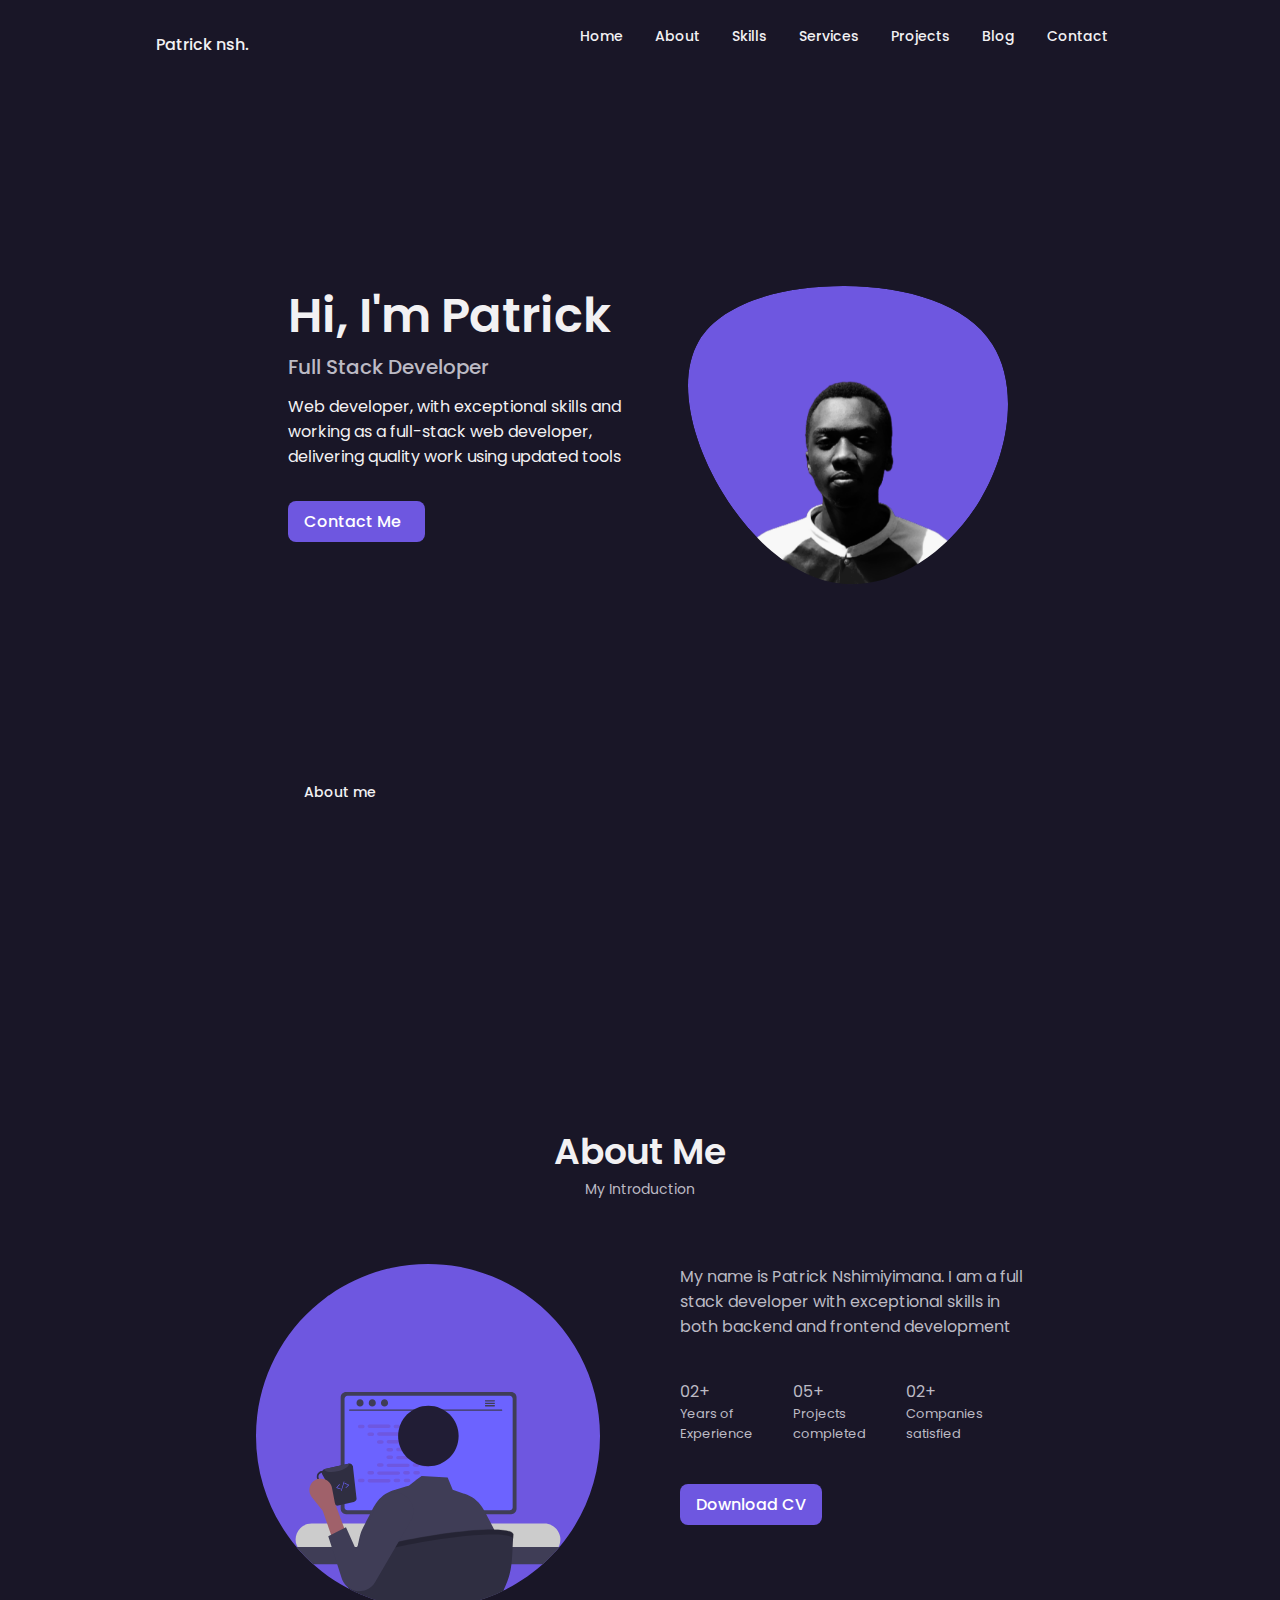
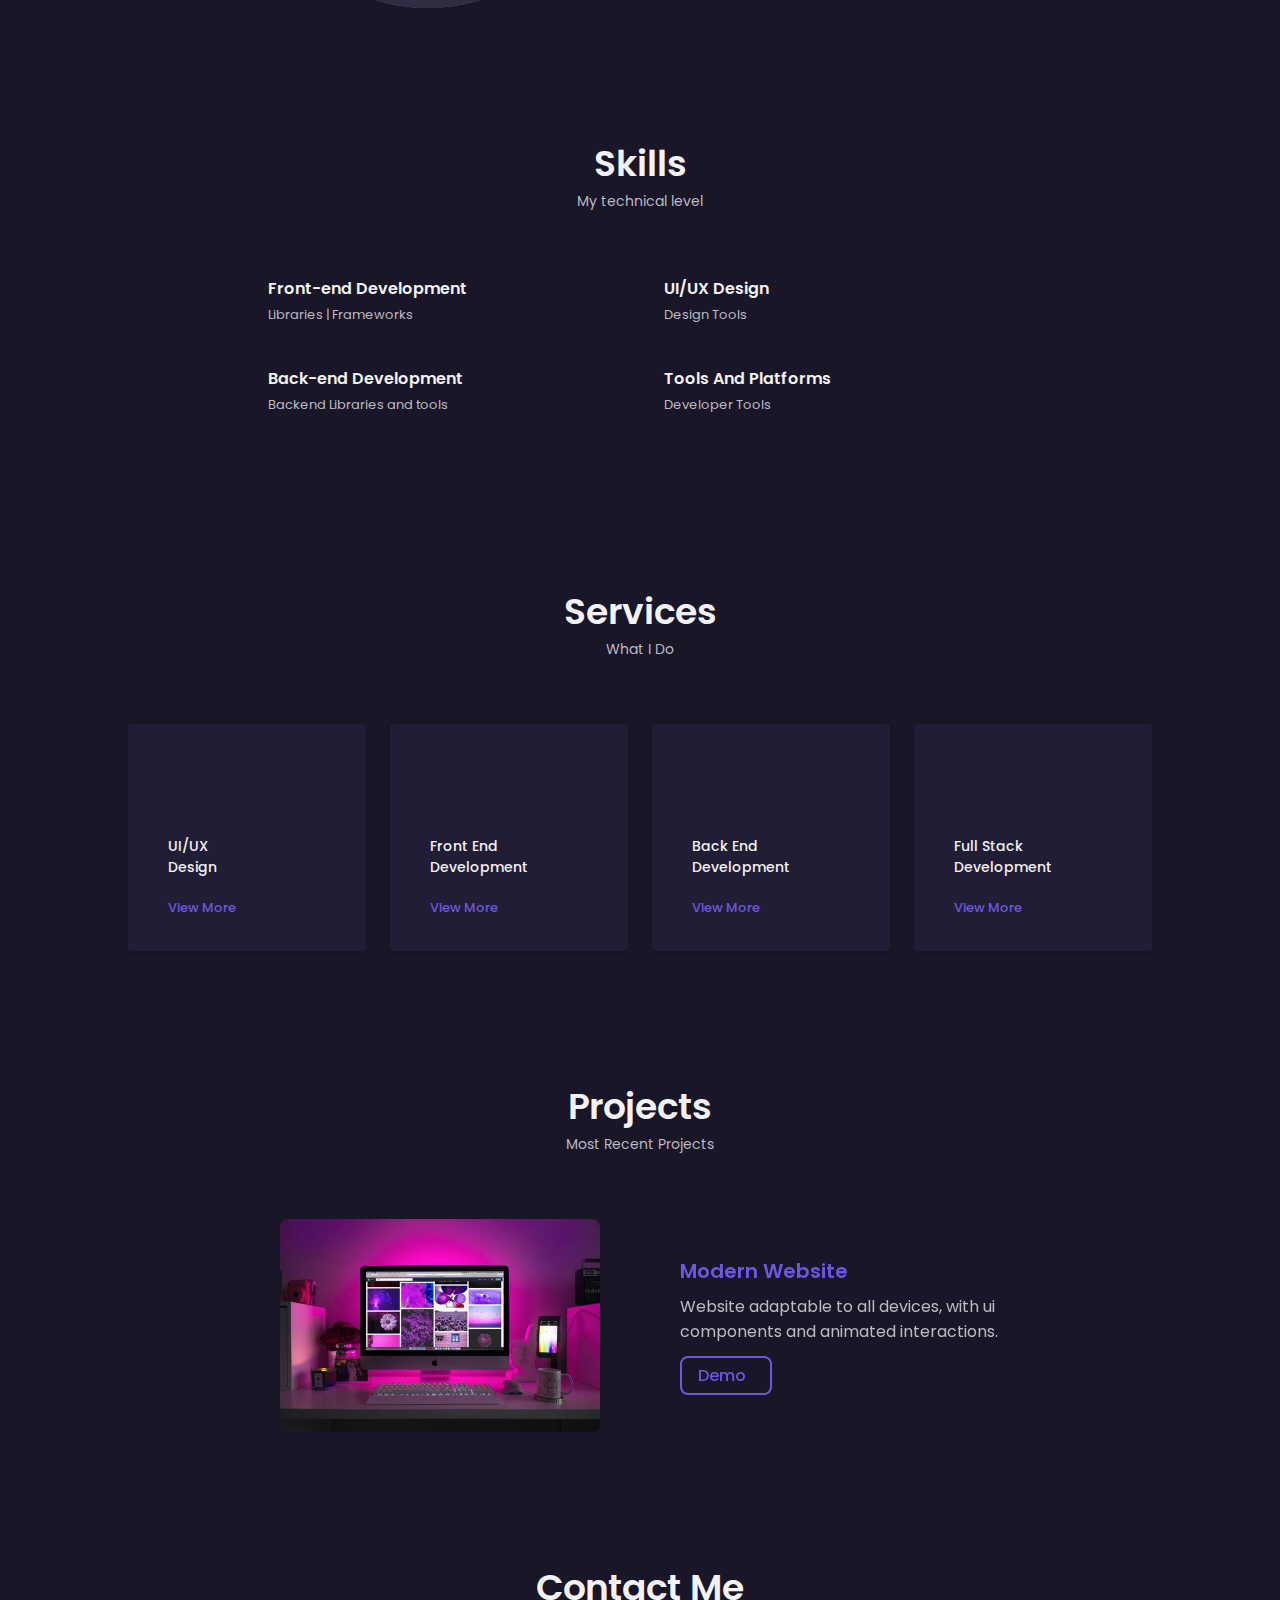
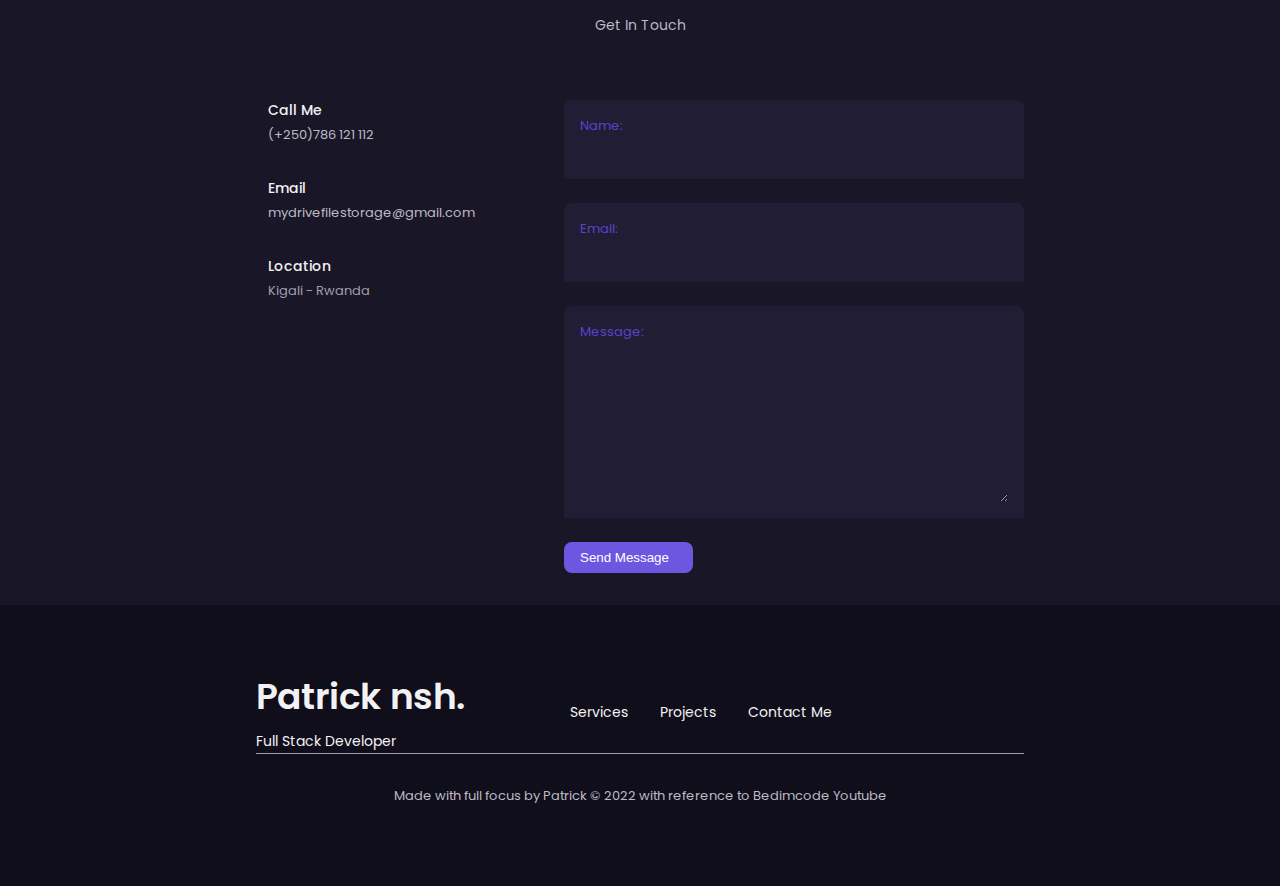
==== commit ed3c382c: "update phone number" ====
--- a/index.html
+++ b/index.html
@@ -70,9 +70,9 @@
             <div class="home__container container grid">
                 <div class="home__content grid">
                     <div class="home__social">
-                        <a href="" target="_blank" class="home__social-icon"><i class="uil uil-twitter-alt"></i></a>
-                        <a href="" target="_blank" class="home__social-icon"><i class="uil uil-linkedin-alt"></i></a>
-                        <a href="" target="_blank" class="home__social-icon"><i class="uil uil-github-alt"></i></a>
+                        <a href="https://twitter.com/lenns_p" target="_blank" class="home__social-icon"><i class="uil uil-twitter-alt"></i></a>
+                        <a href="https://linkedin.com/in/patricknsh" target="_blank" class="home__social-icon"><i class="uil uil-linkedin-alt"></i></a>
+                        <a href="https://github.com/Patricknshimiyimana" target="_blank" class="home__social-icon"><i class="uil uil-github-alt"></i></a>
                     </div>
                     <div class="home__img">
                         <svg class="home__blob" viewBox="0 0 200 187" xmlns="http://www.w3.org/2000/svg" xmlns:xlink="http://www.w3.org/1999/xlink">
@@ -136,7 +136,7 @@
                         </div>
                     </div>
                     <div class="about__buttons">
-                        <a download="" href="assets/pdf/Christ letter 1 fin.pdf" class="button button--flex">
+                        <a download="" href="assets/pdf/patricknResume.pdf" class="button button--flex">
                             Download CV <i class="uil uil-download-alt button-icon"></i>
                         </a>
                     </div>
@@ -555,7 +555,7 @@
     
                         <div>
                             <h3 class="contact__title">Call Me</h3>
-                            <span class="contact__subtitle"><a href="tel:+250782517195">+250782517195</a></span>
+                            <span class="contact__subtitle"><a href="tel:+250786121112">(+250)786 121 112</a></span>
                         </div>
                     </div>
                     <!-- Email -->
@@ -640,9 +640,9 @@
                         </ul>
                     </div>
                     <div class="footer__socials grid">
-                        <a href="#" target="_blank" class="footer__social"><i class="uil uil-instagram"></i></a>
-                        <a href="#" target="_blank" class="footer__social"><i class="uil uil-linkedin-alt"></i></a>
-                        <a href="#" target="_blank" class="footer__social"><i class="uil uil-github-alt"></i></a>
+                        <a href="https://www.instagram.com/patrick__nsh/" target="_blank" class="footer__social"><i class="uil uil-instagram"></i></a>
+                        <a href="www.linkedin.com/in/patricknsh" target="_blank" class="footer__social"><i class="uil uil-linkedin-alt"></i></a>
+                        <a href="https://github.com/Patricknshimiyimana" target="_blank" class="footer__social"><i class="uil uil-github-alt"></i></a>
                     </div>
                 </div>
                 <div class="footer__copyright container grid">
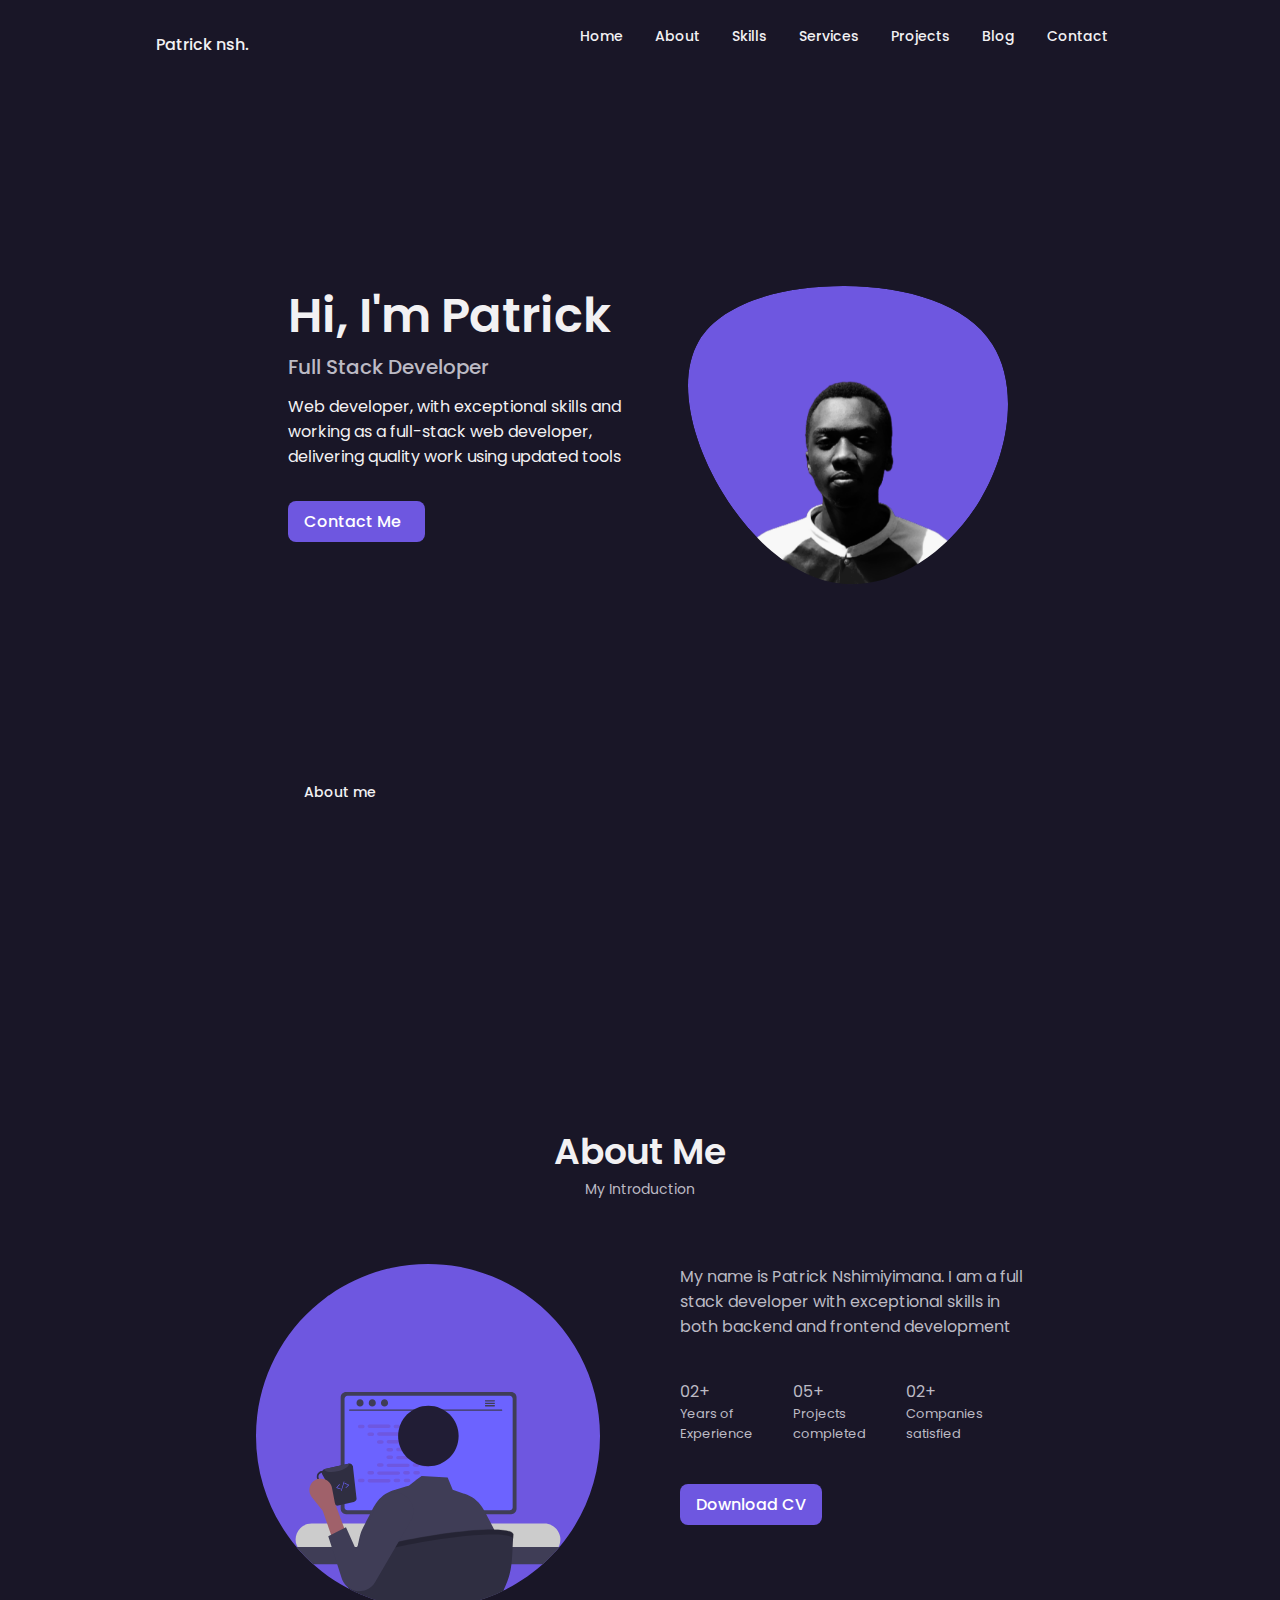
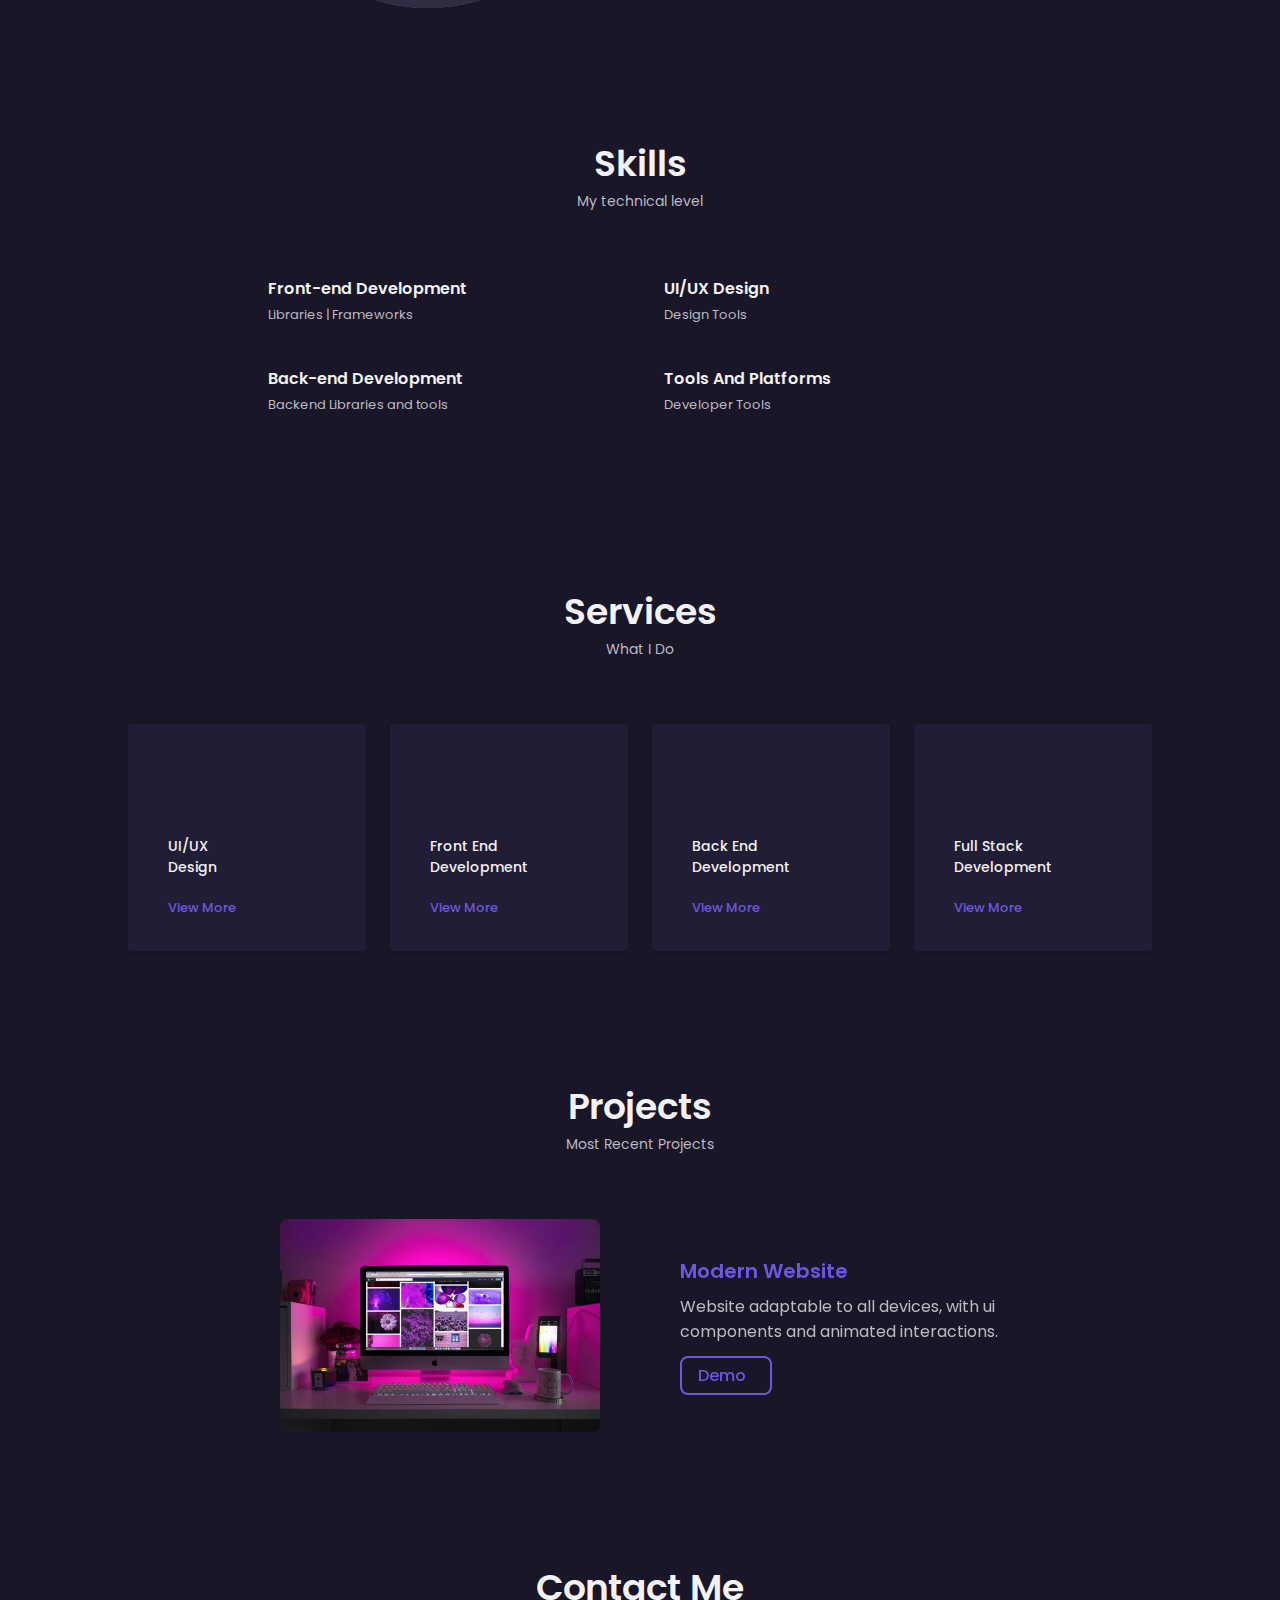
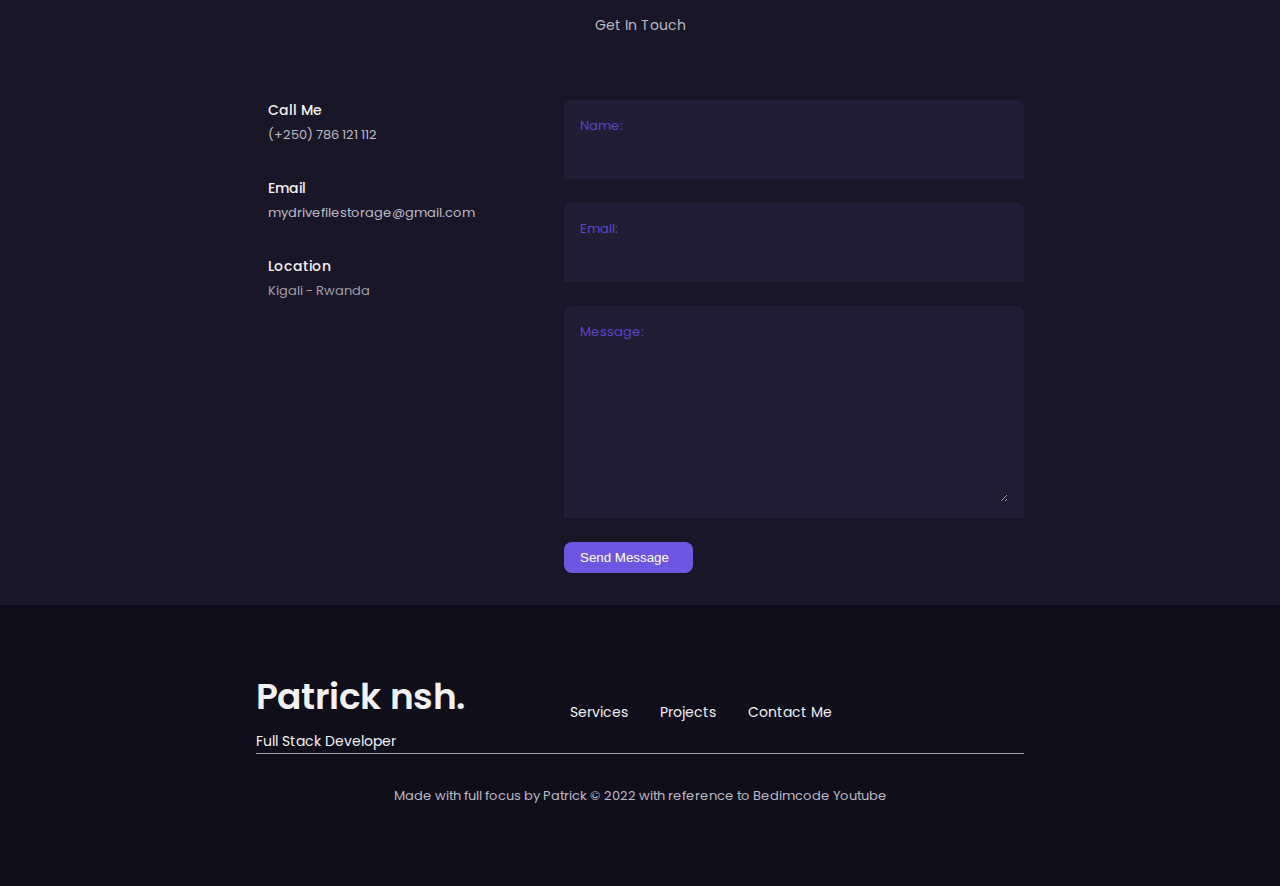
==== commit df71e0df: "update phone number contact page" ====
--- a/index.html
+++ b/index.html
@@ -555,7 +555,7 @@
     
                         <div>
                             <h3 class="contact__title">Call Me</h3>
-                            <span class="contact__subtitle"><a href="tel:+250786121112">(+250)786 121 112</a></span>
+                            <span class="contact__subtitle"><a href="tel:+250786121112">(+250) 786 121 112</a></span>
                         </div>
                     </div>
                     <!-- Email -->
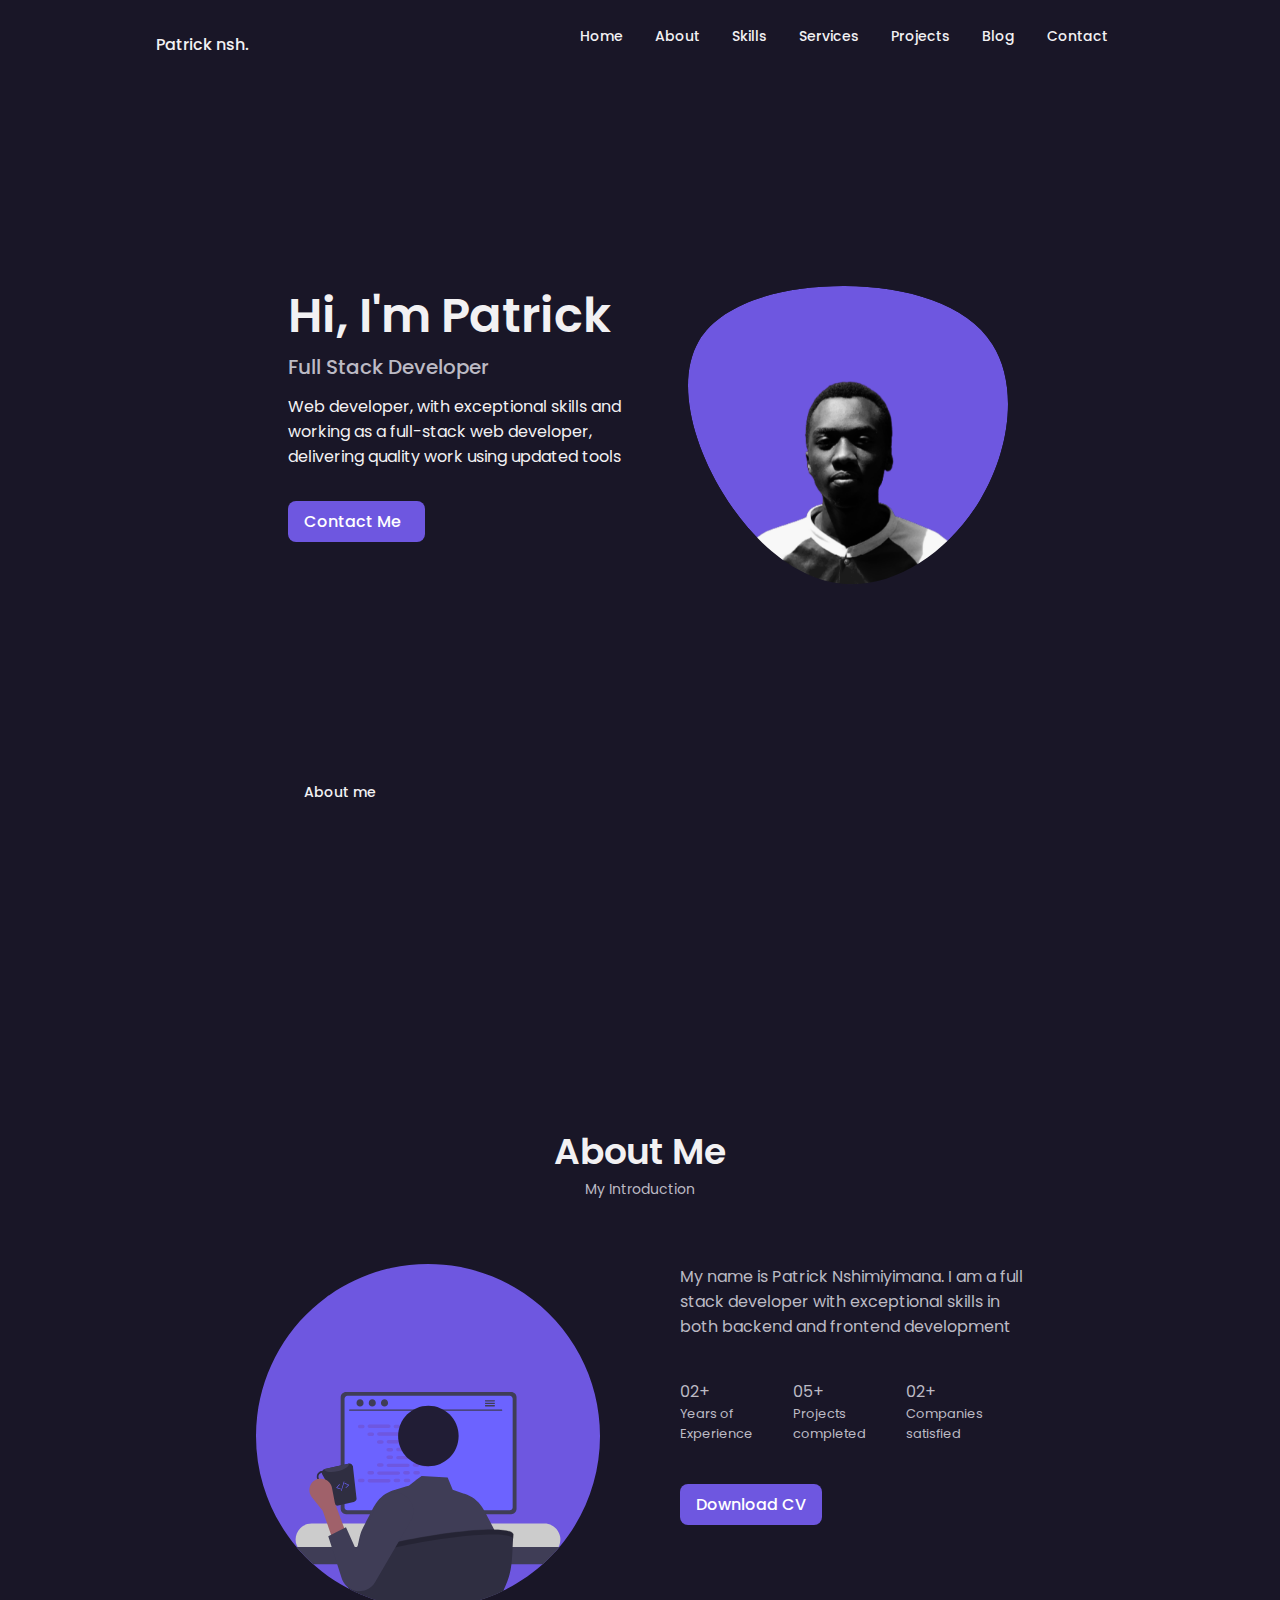
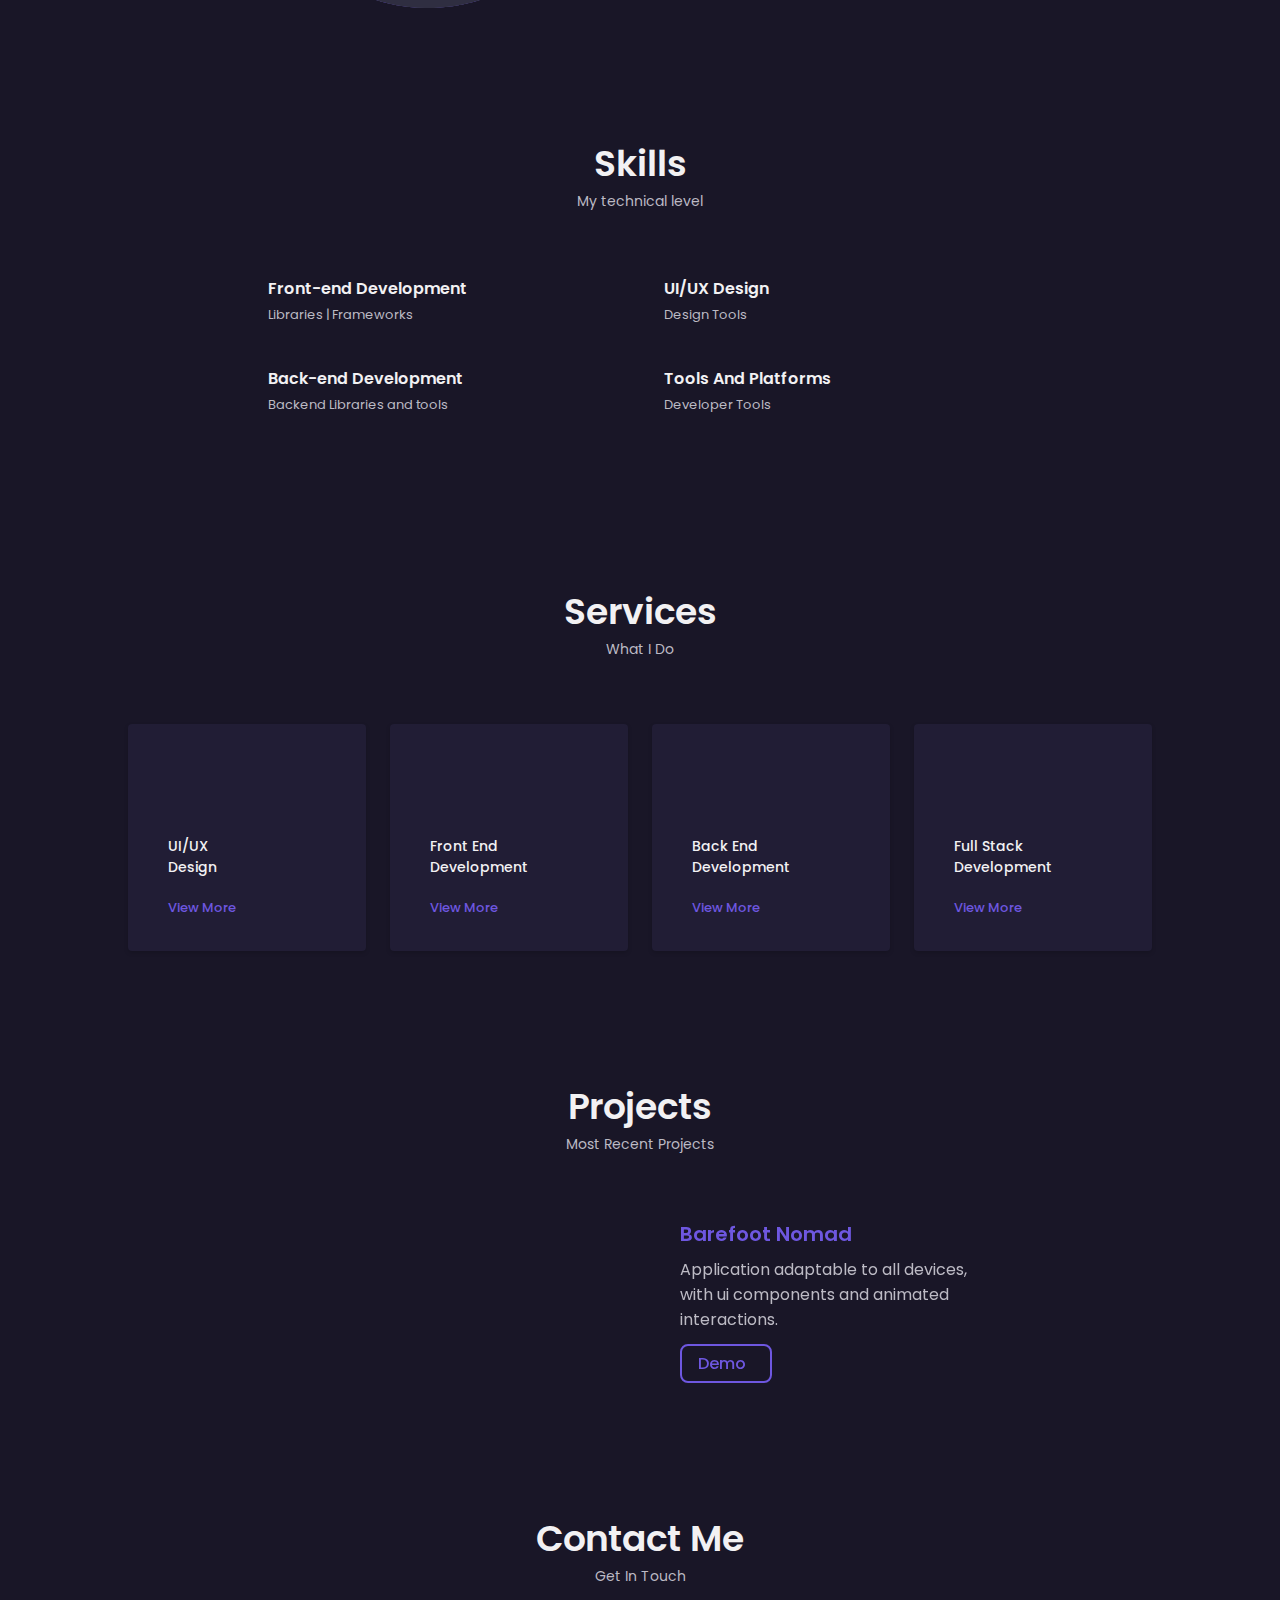
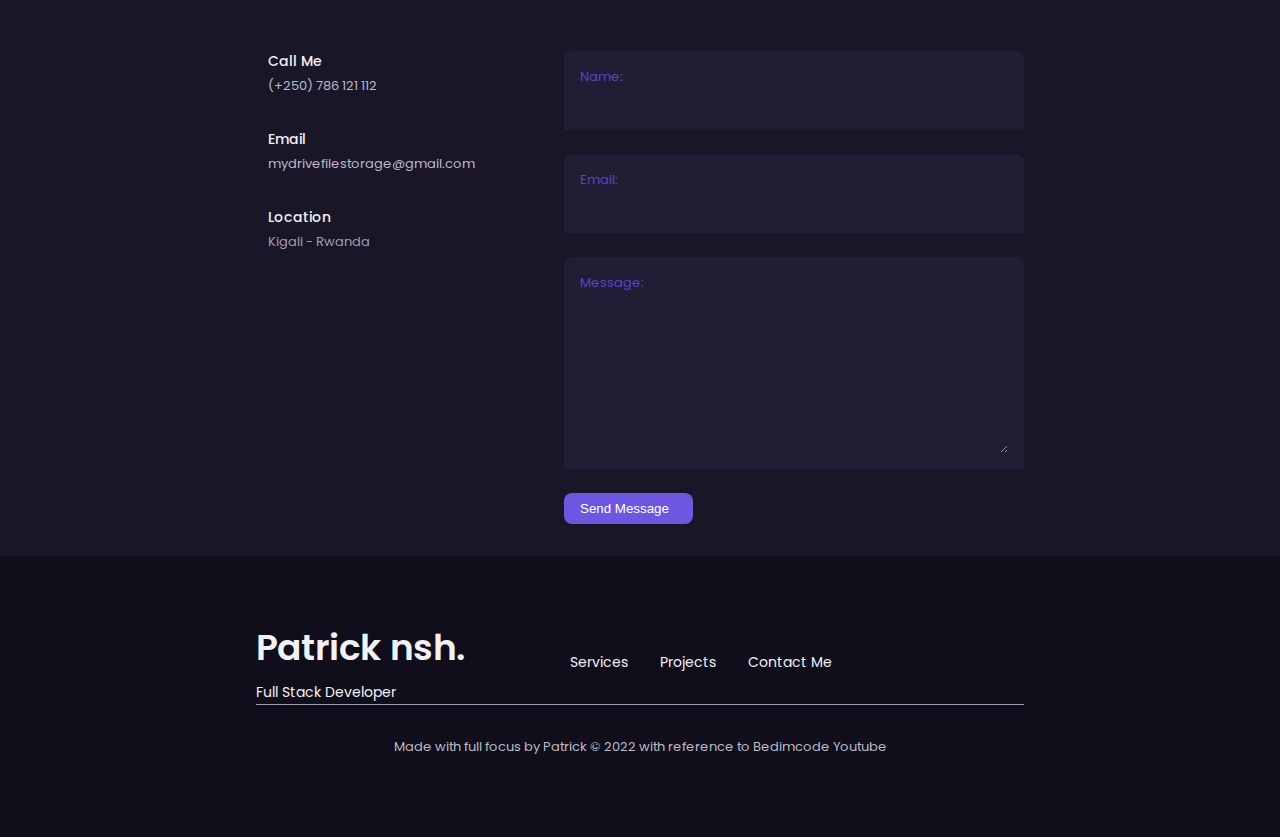
==== commit fbee7478: "update projects section - remove placeholder" ====
--- a/index.html
+++ b/index.html
@@ -494,12 +494,12 @@
                 <div class="swiper-wrapper">
                     <!-- Project 1 -->
                     <div class="portfolio__content grid swiper-slide">
-                        <img src="/assets/img/portfolio1.jpg" alt="" class="portfolio__img">
+                        <img src="/assets/img/barefoot_nomad.png" alt="" class="portfolio__img">
     
                         <div class="portfolio__data">
-                            <h3 class="portfolio__title">Modern Website</h3>
-                            <p class="portfolio__description">Website adaptable to all devices, with ui components and animated interactions.</p>
-                            <a href="#" class="button button--flex button--small portfolio__button">
+                            <h3 class="portfolio__title">Barefoot Nomad</h3>
+                            <p class="portfolio__description">Application adaptable to all devices, with ui components and animated interactions.</p>
+                            <a href="https://bravo-bn-fe.vercel.app/" target="_blank" class="button button--flex button--small portfolio__button">
                                 Demo <i class="uil uil-arrow-right button__icon"></i></a>
                         </div>
                     </div>
